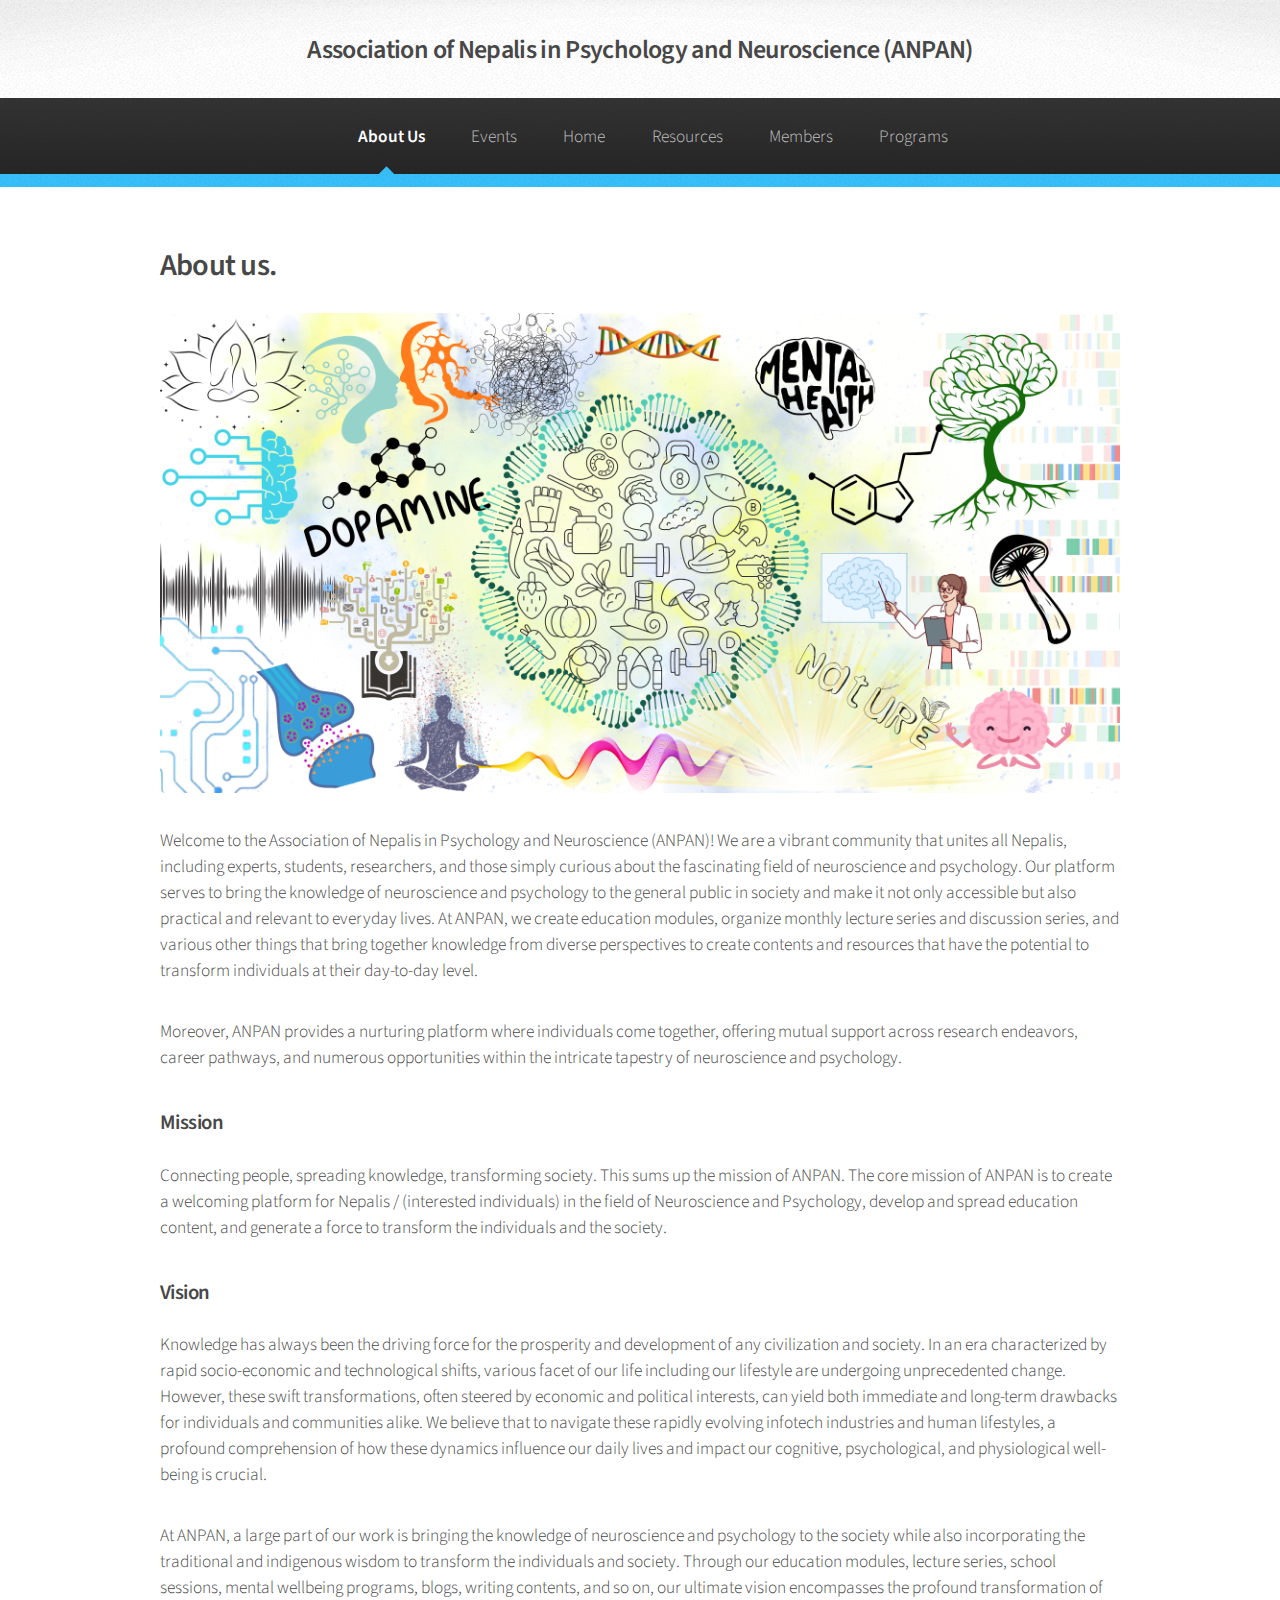
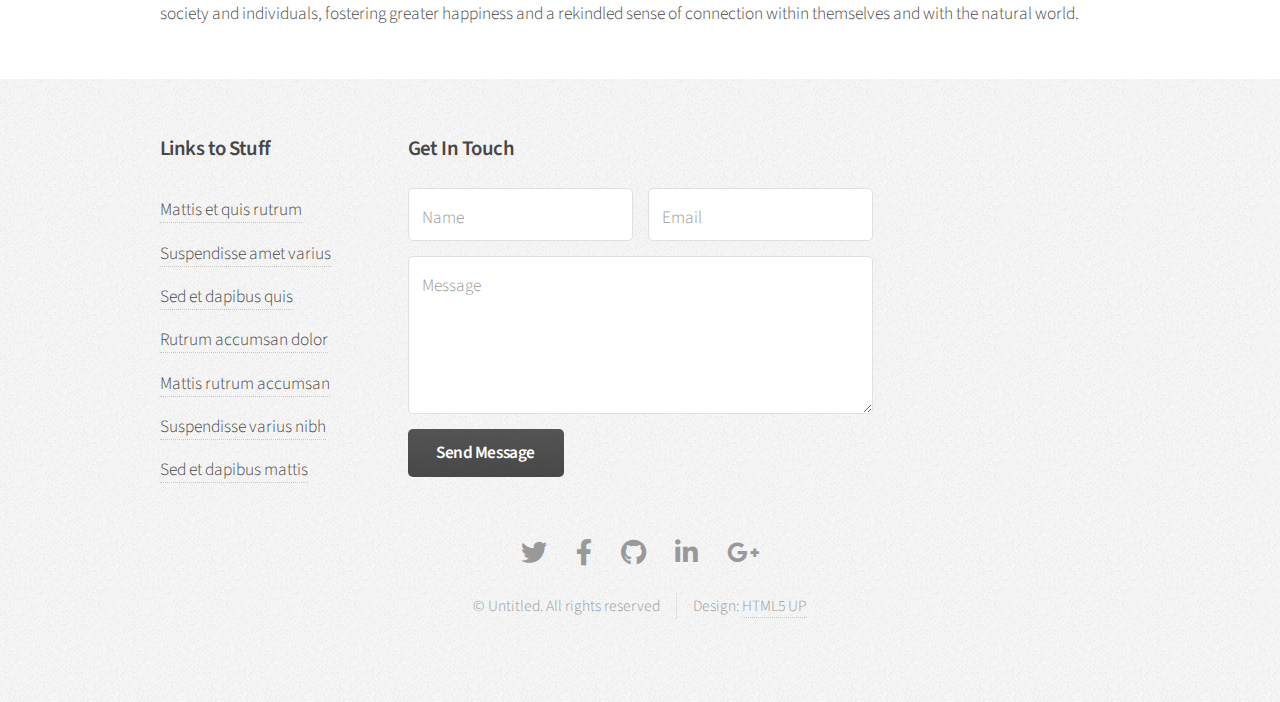
==== contacts.html @ dd518df5 "Update contacts.html" ====
<!DOCTYPE HTML>
<!--
	Arcana by HTML5 UP
	html5up.net | @ajlkn
	Free for personal and commercial use under the CCA 3.0 license (html5up.net/license)
-->
<html>
	<head>
		<title>About Us</title>
		<meta charset="utf-8" />
		<meta name="viewport" content="width=device-width, initial-scale=1, user-scalable=no" />
		<link rel="stylesheet" href="assets/css/main.css" />
	</head>
	<body class="is-preload">
		<div id="page-wrapper">

			<!-- Header -->
				<div id="header">

					<!-- Logo -->
						<h1><a href="index.html" id="logo">Association of Nepalis in Psychology and Neuroscience (ANPAN)</a></h1>

					<!-- Nav -->
						<nav id="nav">
							<ul>
								<li class="current"><a href="contacts.html">About Us</a></li>
								<li><a href="events.html">Events</a></li>
								<li><a href="index.html">Home</a></li>
								<li>
									<a href="#">Resources</a>
									<ul>
										<li><a href="#">Books</a></li>
										<li><a href="#">Relevant Podcasts</a></li>
										<li><a href="#">Research Articles</a></li>
									</ul>
								</li>
								<li><a href="members.html">Members</a></li>
								<li><a href="programs.html">Programs</a></li>
							</ul>
						</nav>

				</div>

			<!-- Main -->
				<section class="wrapper style1">
					<div class="container">
						<div id="content">

							<!-- Content -->

								<article>
									<header>
										<h2>About us.</h2>
										<p></p>
									</header>

									<span class="image featured"><img src="images/ANPAN_updated_pic.png" alt="" /></span>

									<p>Welcome to the Association of Nepalis in Psychology and Neuroscience (ANPAN)! 
										We are a vibrant community that unites all Nepalis, including experts, students, 
										researchers, and those simply curious about the fascinating field of neuroscience and psychology. 
										Our platform serves to bring the knowledge of neuroscience and psychology to the general public 
										in society and make it not only accessible but also practical and relevant to everyday lives. 
										At ANPAN, we create education modules, organize monthly lecture series 
										and discussion series, and various other things that bring together knowledge from diverse 
										perspectives to create contents and resources that have the potential to transform individuals 
										at their day-to-day level.</p>  

									<p>Moreover, ANPAN provides a nurturing platform where individuals come together, 
										offering mutual support across research endeavors, career pathways, and 
										numerous opportunities within the intricate tapestry of neuroscience and psychology.</p>

									<h3>Mission</h3>
									<p>Connecting people, spreading knowledge, transforming society. This sums up the mission of ANPAN. 
										The core mission of ANPAN is to create a welcoming platform for Nepalis / (interested individuals) in the field of Neuroscience 
										and Psychology, develop and spread education content, and generate a force to transform the individuals 
										and the society.</p>
									
									<h3>Vision</h3>		
									<p>Knowledge has always been the driving force for the prosperity and development of any civilization and society. 
										In an era characterized by rapid socio-economic and technological shifts, various facet of our life including our lifestyle
										 are undergoing unprecedented change. However, these swift transformations, often steered by economic and political interests, 
										 can yield both immediate and long-term drawbacks for individuals and communities alike. We believe that to navigate these 
										 rapidly evolving infotech industries and human lifestyles, a profound comprehension of how these dynamics influence our 
										 daily lives and impact our cognitive, psychological, and physiological well-being is crucial.</p>
									<p>At ANPAN, a large part of our work is bringing the knowledge of neuroscience and psychology to the society while also incorporating the traditional and 
										 indigenous wisdom to transform the individuals and society.  Through our education modules, lecture series, school sessions, 
										 mental wellbeing programs, blogs, writing contents, and so on, our ultimate vision encompasses the profound transformation of 
										 society and individuals, fostering greater happiness and a rekindled sense of connection within themselves and with the 
										 natural world.
									</p>
								</article>

						</div>
					</div>
				</section>

			<!-- Footer -->
				<div id="footer">
					<div class="container">
						<div class="row">
							<section class="col-3 col-6-narrower col-12-mobilep">
								<h3>Links to Stuff</h3>
								<ul class="links">
									<li><a href="#">Mattis et quis rutrum</a></li>
									<li><a href="#">Suspendisse amet varius</a></li>
									<li><a href="#">Sed et dapibus quis</a></li>
									<li><a href="#">Rutrum accumsan dolor</a></li>
									<li><a href="#">Mattis rutrum accumsan</a></li>
									<li><a href="#">Suspendisse varius nibh</a></li>
									<li><a href="#">Sed et dapibus mattis</a></li>
								</ul>
							</section>
							<section class="col-6 col-12-narrower">
								<h3>Get In Touch</h3>
								<form>
									<div class="row gtr-50">
										<div class="col-6 col-12-mobilep">
											<input type="text" name="name" id="name" placeholder="Name" />
										</div>
										<div class="col-6 col-12-mobilep">
											<input type="email" name="email" id="email" placeholder="Email" />
										</div>
										<div class="col-12">
											<textarea name="message" id="message" placeholder="Message" rows="5"></textarea>
										</div>
										<div class="col-12">
											<ul class="actions">
												<li><input type="submit" class="button alt" value="Send Message" /></li>
											</ul>
										</div>
									</div>
								</form>
							</section>
						</div>
					</div>

					<!-- Icons -->
						<ul class="icons">
							<li><a href="#" class="icon brands fa-twitter"><span class="label">Twitter</span></a></li>
							<li><a href="#" class="icon brands fa-facebook-f"><span class="label">Facebook</span></a></li>
							<li><a href="#" class="icon brands fa-github"><span class="label">GitHub</span></a></li>
							<li><a href="#" class="icon brands fa-linkedin-in"><span class="label">LinkedIn</span></a></li>
							<li><a href="#" class="icon brands fa-google-plus-g"><span class="label">Google+</span></a></li>
						</ul>

					<!-- Copyright -->
						<div class="copyright">
							<ul class="menu">
								<li>&copy; Untitled. All rights reserved</li><li>Design: <a href="http://html5up.net">HTML5 UP</a></li>
							</ul>
						</div>

				</div>

		</div>

		<!-- Scripts -->
			<script src="assets/js/jquery.min.js"></script>
			<script src="assets/js/jquery.dropotron.min.js"></script>
			<script src="assets/js/browser.min.js"></script>
			<script src="assets/js/breakpoints.min.js"></script>
			<script src="assets/js/util.js"></script>
			<script src="assets/js/main.js"></script>

	</body>
</html>
---- assets/css/main.css ----
@import url("fontawesome-all.min.css");
@import url("https://fonts.googleapis.com/css?family=Source+Sans+Pro:300,300italic,600,600italic");

/*
	Arcana by HTML5 UP
	html5up.net | @ajlkn
	Free for personal and commercial use under the CCA 3.0 license (html5up.net/license)
*/

html, body, div, span, applet, object,
iframe, h1, h2, h3, h4, h5, h6, p, blockquote,
pre, a, abbr, acronym, address, big, cite,
code, del, dfn, em, img, ins, kbd, q, s, samp,
small, strike, strong, sub, sup, tt, var, b,
u, i, center, dl, dt, dd, ol, ul, li, fieldset,
form, label, legend, table, caption, tbody,
tfoot, thead, tr, th, td, article, aside,
canvas, details, embed, figure, figcaption,
footer, header, hgroup, menu, nav, output, ruby,
section, summary, time, mark, audio, video {
	margin: 0;
	padding: 0;
	border: 0;
	font-size: 100%;
	font: inherit;
	vertical-align: baseline;}

article, aside, details, figcaption, figure,
footer, header, hgroup, menu, nav, section {
	display: block;}

body {
	line-height: 1;
}

ol, ul {
	list-style: none;
}

blockquote, q {
	quotes: none;
}

	blockquote:before, blockquote:after, q:before, q:after {
		content: '';
		content: none;
	}

table {
	border-collapse: collapse;
	border-spacing: 0;
}

body {
	-webkit-text-size-adjust: none;
}

mark {
	background-color: transparent;
	color: inherit;
}

input::-moz-focus-inner {
	border: 0;
	padding: 0;
}

input, select, textarea {
	-moz-appearance: none;
	-webkit-appearance: none;
	-ms-appearance: none;
	appearance: none;
}

/* Basic */

	html {
		box-sizing: border-box;
	}

	*, *:before, *:after {
		box-sizing: inherit;
	}

	body {
		background: #f7f7f7 url("images/bg01.png");
	}

		body.is-preload *, body.is-preload *:before, body.is-preload *:after {
			-moz-animation: none !important;
			-webkit-animation: none !important;
			-ms-animation: none !important;
			animation: none !important;
			-moz-transition: none !important;
			-webkit-transition: none !important;
			-ms-transition: none !important;
			transition: none !important;
		}

	body, input, select, textarea {
		color: #474747;
		font-family: 'Source Sans Pro', sans-serif;
		font-size: 16pt;
		font-weight: 300;
		line-height: 1.65em;
	}

	a {
		-moz-transition: color 0.2s ease-in-out, border-color 0.2s ease-in-out, opacity 0.2s ease-in-out;
		-webkit-transition: color 0.2s ease-in-out, border-color 0.2s ease-in-out, opacity 0.2s ease-in-out;
		-ms-transition: color 0.2s ease-in-out, border-color 0.2s ease-in-out, opacity 0.2s ease-in-out;
		transition: color 0.2s ease-in-out, border-color 0.2s ease-in-out, opacity 0.2s ease-in-out;
		color: #37c0fb;
		text-decoration: none;
		border-bottom: dotted 1px;
	}

		a:hover {
			color: #37c0fb;
			border-bottom-color: transparent;
		}

	strong, b {
		font-weight: 600;
	}

	em, i {
		font-style: italic;
	}

	p, ul, ol, dl, table, blockquote {
		margin: 0 0 2em 0;
	}

	h1, h2, h3, h4, h5, h6 {
		color: inherit;
		font-weight: 600;
		line-height: 1.75em;
		margin-bottom: 1em;
	}

		h1 a, h2 a, h3 a, h4 a, h5 a, h6 a {
			color: inherit;
			text-decoration: none;
		}

		h1 em, h2 em, h3 em, h4 em, h5 em, h6 em {
			font-style: normal;
			font-weight: 300;
		}

	h2 {
		font-size: 1.75em;
		letter-spacing: -0.025em;
	}

	h3 {
		font-size: 1.2em;
		letter-spacing: -0.025em;
	}

	sub {
		font-size: 0.8em;
		position: relative;
		top: 0.5em;
	}

	sup {
		font-size: 0.8em;
		position: relative;
		top: -0.5em;
	}

	hr {
		border-top: solid 1px #e0e0e0;
		border: 0;
		margin-bottom: 1.5em;
	}

	blockquote {
		border-left: solid 0.5em #e0e0e0;
		font-style: italic;
		padding: 1em 0 1em 2em;
	}

/* Container */

	.container {
		margin: 0 auto;
		max-width: 100%;
		width: 1400px;
	}

		@media screen and (max-width: 1680px) {

			.container {
				width: 1200px;
			}

		}

		@media screen and (max-width: 1280px) {

			.container {
				width: 960px;
			}

		}

		@media screen and (max-width: 980px) {

			.container {
				width: 95%;
			}

		}

		@media screen and (max-width: 840px) {

			.container {
				width: 95%;
			}

		}

		@media screen and (max-width: 736px) {

			.container {
				width: 90%;
			}

		}

		@media screen and (max-width: 480px) {

			.container {
				width: 100%;
			}

		}

/* Row */

	.row {
		display: flex;
		flex-wrap: wrap;
		box-sizing: border-box;
		align-items: stretch;
	}

		.row > * {
			box-sizing: border-box;
		}

		.row.gtr-uniform > * > :last-child {
			margin-bottom: 0;
		}

		.row.aln-left {
			justify-content: flex-start;
		}

		.row.aln-center {
			justify-content: center;
		}

		.row.aln-right {
			justify-content: flex-end;
		}

		.row.aln-top {
			align-items: flex-start;
		}

		.row.aln-middle {
			align-items: center;
		}

		.row.aln-bottom {
			align-items: flex-end;
		}

		.row > .imp {
			order: -1;
		}

		.row > .col-1 {
			width: 8.33333%;
		}

		.row > .off-1 {
			margin-left: 8.33333%;
		}

		.row > .col-2 {
			width: 16.66667%;
		}

		.row > .off-2 {
			margin-left: 16.66667%;
		}

		.row > .col-3 {
			width: 25%;
		}

		.row > .off-3 {
			margin-left: 25%;
		}

		.row > .col-4 {
			width: 33.33333%;
		}

		.row > .off-4 {
			margin-left: 33.33333%;
		}

		.row > .col-5 {
			width: 41.66667%;
		}

		.row > .off-5 {
			margin-left: 41.66667%;
		}

		.row > .col-6 {
			width: 50%;
		}

		.row > .off-6 {
			margin-left: 50%;
		}

		.row > .col-7 {
			width: 58.33333%;
		}

		.row > .off-7 {
			margin-left: 58.33333%;
		}

		.row > .col-8 {
			width: 66.66667%;
		}

		.row > .off-8 {
			margin-left: 66.66667%;
		}

		.row > .col-9 {
			width: 75%;
		}

		.row > .off-9 {
			margin-left: 75%;
		}

		.row > .col-10 {
			width: 83.33333%;
		}

		.row > .off-10 {
			margin-left: 83.33333%;
		}

		.row > .col-11 {
			width: 91.66667%;
		}

		.row > .off-11 {
			margin-left: 91.66667%;
		}

		.row > .col-12 {
			width: 100%;
		}

		.row > .off-12 {
			margin-left: 100%;
		}

		.row.gtr-0 {
			margin-top: 0px;
			margin-left: 0px;
		}

			.row.gtr-0 > * {
				padding: 0px 0 0 0px;
			}

			.row.gtr-0.gtr-uniform {
				margin-top: 0px;
			}

				.row.gtr-0.gtr-uniform > * {
					padding-top: 0px;
				}

		.row.gtr-25 {
			margin-top: -12.5px;
			margin-left: -12.5px;
		}

			.row.gtr-25 > * {
				padding: 12.5px 0 0 12.5px;
			}

			.row.gtr-25.gtr-uniform {
				margin-top: -12.5px;
			}

				.row.gtr-25.gtr-uniform > * {
					padding-top: 12.5px;
				}

		.row.gtr-50 {
			margin-top: -25px;
			margin-left: -25px;
		}

			.row.gtr-50 > * {
				padding: 25px 0 0 25px;
			}

			.row.gtr-50.gtr-uniform {
				margin-top: -25px;
			}

				.row.gtr-50.gtr-uniform > * {
					padding-top: 25px;
				}

		.row {
			margin-top: -50px;
			margin-left: -50px;
		}

			.row > * {
				padding: 50px 0 0 50px;
			}

			.row.gtr-uniform {
				margin-top: -50px;
			}

				.row.gtr-uniform > * {
					padding-top: 50px;
				}

		.row.gtr-150 {
			margin-top: -75px;
			margin-left: -75px;
		}

			.row.gtr-150 > * {
				padding: 75px 0 0 75px;
			}

			.row.gtr-150.gtr-uniform {
				margin-top: -75px;
			}

				.row.gtr-150.gtr-uniform > * {
					padding-top: 75px;
				}

		.row.gtr-200 {
			margin-top: -100px;
			margin-left: -100px;
		}

			.row.gtr-200 > * {
				padding: 100px 0 0 100px;
			}

			.row.gtr-200.gtr-uniform {
				margin-top: -100px;
			}

				.row.gtr-200.gtr-uniform > * {
					padding-top: 100px;
				}

		@media screen and (max-width: 1680px) {

			.row {
				display: flex;
				flex-wrap: wrap;
				box-sizing: border-box;
				align-items: stretch;
			}

				.row > * {
					box-sizing: border-box;
				}

				.row.gtr-uniform > * > :last-child {
					margin-bottom: 0;
				}

				.row.aln-left {
					justify-content: flex-start;
				}

				.row.aln-center {
					justify-content: center;
				}

				.row.aln-right {
					justify-content: flex-end;
				}

				.row.aln-top {
					align-items: flex-start;
				}

				.row.aln-middle {
					align-items: center;
				}

				.row.aln-bottom {
					align-items: flex-end;
				}

				.row > .imp-wide {
					order: -1;
				}

				.row > .col-1-wide {
					width: 8.33333%;
				}

				.row > .off-1-wide {
					margin-left: 8.33333%;
				}

				.row > .col-2-wide {
					width: 16.66667%;
				}

				.row > .off-2-wide {
					margin-left: 16.66667%;
				}

				.row > .col-3-wide {
					width: 25%;
				}

				.row > .off-3-wide {
					margin-left: 25%;
				}

				.row > .col-4-wide {
					width: 33.33333%;
				}

				.row > .off-4-wide {
					margin-left: 33.33333%;
				}

				.row > .col-5-wide {
					width: 41.66667%;
				}

				.row > .off-5-wide {
					margin-left: 41.66667%;
				}

				.row > .col-6-wide {
					width: 50%;
				}

				.row > .off-6-wide {
					margin-left: 50%;
				}

				.row > .col-7-wide {
					width: 58.33333%;
				}

				.row > .off-7-wide {
					margin-left: 58.33333%;
				}

				.row > .col-8-wide {
					width: 66.66667%;
				}

				.row > .off-8-wide {
					margin-left: 66.66667%;
				}

				.row > .col-9-wide {
					width: 75%;
				}

				.row > .off-9-wide {
					margin-left: 75%;
				}

				.row > .col-10-wide {
					width: 83.33333%;
				}

				.row > .off-10-wide {
					margin-left: 83.33333%;
				}

				.row > .col-11-wide {
					width: 91.66667%;
				}

				.row > .off-11-wide {
					margin-left: 91.66667%;
				}

				.row > .col-12-wide {
					width: 100%;
				}

				.row > .off-12-wide {
					margin-left: 100%;
				}

				.row.gtr-0 {
					margin-top: 0px;
					margin-left: 0px;
				}

					.row.gtr-0 > * {
						padding: 0px 0 0 0px;
					}

					.row.gtr-0.gtr-uniform {
						margin-top: 0px;
					}

						.row.gtr-0.gtr-uniform > * {
							padding-top: 0px;
						}

				.row.gtr-25 {
					margin-top: -10px;
					margin-left: -10px;
				}

					.row.gtr-25 > * {
						padding: 10px 0 0 10px;
					}

					.row.gtr-25.gtr-uniform {
						margin-top: -10px;
					}

						.row.gtr-25.gtr-uniform > * {
							padding-top: 10px;
						}

				.row.gtr-50 {
					margin-top: -20px;
					margin-left: -20px;
				}

					.row.gtr-50 > * {
						padding: 20px 0 0 20px;
					}

					.row.gtr-50.gtr-uniform {
						margin-top: -20px;
					}

						.row.gtr-50.gtr-uniform > * {
							padding-top: 20px;
						}

				.row {
					margin-top: -40px;
					margin-left: -40px;
				}

					.row > * {
						padding: 40px 0 0 40px;
					}

					.row.gtr-uniform {
						margin-top: -40px;
					}

						.row.gtr-uniform > * {
							padding-top: 40px;
						}

				.row.gtr-150 {
					margin-top: -60px;
					margin-left: -60px;
				}

					.row.gtr-150 > * {
						padding: 60px 0 0 60px;
					}

					.row.gtr-150.gtr-uniform {
						margin-top: -60px;
					}

						.row.gtr-150.gtr-uniform > * {
							padding-top: 60px;
						}

				.row.gtr-200 {
					margin-top: -80px;
					margin-left: -80px;
				}

					.row.gtr-200 > * {
						padding: 80px 0 0 80px;
					}

					.row.gtr-200.gtr-uniform {
						margin-top: -80px;
					}

						.row.gtr-200.gtr-uniform > * {
							padding-top: 80px;
						}

		}

		@media screen and (max-width: 1280px) {

			.row {
				display: flex;
				flex-wrap: wrap;
				box-sizing: border-box;
				align-items: stretch;
			}

				.row > * {
					box-sizing: border-box;
				}

				.row.gtr-uniform > * > :last-child {
					margin-bottom: 0;
				}

				.row.aln-left {
					justify-content: flex-start;
				}

				.row.aln-center {
					justify-content: center;
				}

				.row.aln-right {
					justify-content: flex-end;
				}

				.row.aln-top {
					align-items: flex-start;
				}

				.row.aln-middle {
					align-items: center;
				}

				.row.aln-bottom {
					align-items: flex-end;
				}

				.row > .imp-normal {
					order: -1;
				}

				.row > .col-1-normal {
					width: 8.33333%;
				}

				.row > .off-1-normal {
					margin-left: 8.33333%;
				}

				.row > .col-2-normal {
					width: 16.66667%;
				}

				.row > .off-2-normal {
					margin-left: 16.66667%;
				}

				.row > .col-3-normal {
					width: 25%;
				}

				.row > .off-3-normal {
					margin-left: 25%;
				}

				.row > .col-4-normal {
					width: 33.33333%;
				}

				.row > .off-4-normal {
					margin-left: 33.33333%;
				}

				.row > .col-5-normal {
					width: 41.66667%;
				}

				.row > .off-5-normal {
					margin-left: 41.66667%;
				}

				.row > .col-6-normal {
					width: 50%;
				}

				.row > .off-6-normal {
					margin-left: 50%;
				}

				.row > .col-7-normal {
					width: 58.33333%;
				}

				.row > .off-7-normal {
					margin-left: 58.33333%;
				}

				.row > .col-8-normal {
					width: 66.66667%;
				}

				.row > .off-8-normal {
					margin-left: 66.66667%;
				}

				.row > .col-9-normal {
					width: 75%;
				}

				.row > .off-9-normal {
					margin-left: 75%;
				}

				.row > .col-10-normal {
					width: 83.33333%;
				}

				.row > .off-10-normal {
					margin-left: 83.33333%;
				}

				.row > .col-11-normal {
					width: 91.66667%;
				}

				.row > .off-11-normal {
					margin-left: 91.66667%;
				}

				.row > .col-12-normal {
					width: 100%;
				}

				.row > .off-12-normal {
					margin-left: 100%;
				}

				.row.gtr-0 {
					margin-top: 0px;
					margin-left: 0px;
				}

					.row.gtr-0 > * {
						padding: 0px 0 0 0px;
					}

					.row.gtr-0.gtr-uniform {
						margin-top: 0px;
					}

						.row.gtr-0.gtr-uniform > * {
							padding-top: 0px;
						}

				.row.gtr-25 {
					margin-top: -7.5px;
					margin-left: -7.5px;
				}

					.row.gtr-25 > * {
						padding: 7.5px 0 0 7.5px;
					}

					.row.gtr-25.gtr-uniform {
						margin-top: -7.5px;
					}

						.row.gtr-25.gtr-uniform > * {
							padding-top: 7.5px;
						}

				.row.gtr-50 {
					margin-top: -15px;
					margin-left: -15px;
				}

					.row.gtr-50 > * {
						padding: 15px 0 0 15px;
					}

					.row.gtr-50.gtr-uniform {
						margin-top: -15px;
					}

						.row.gtr-50.gtr-uniform > * {
							padding-top: 15px;
						}

				.row {
					margin-top: -30px;
					margin-left: -30px;
				}

					.row > * {
						padding: 30px 0 0 30px;
					}

					.row.gtr-uniform {
						margin-top: -30px;
					}

						.row.gtr-uniform > * {
							padding-top: 30px;
						}

				.row.gtr-150 {
					margin-top: -45px;
					margin-left: -45px;
				}

					.row.gtr-150 > * {
						padding: 45px 0 0 45px;
					}

					.row.gtr-150.gtr-uniform {
						margin-top: -45px;
					}

						.row.gtr-150.gtr-uniform > * {
							padding-top: 45px;
						}

				.row.gtr-200 {
					margin-top: -60px;
					margin-left: -60px;
				}

					.row.gtr-200 > * {
						padding: 60px 0 0 60px;
					}

					.row.gtr-200.gtr-uniform {
						margin-top: -60px;
					}

						.row.gtr-200.gtr-uniform > * {
							padding-top: 60px;
						}

		}

		@media screen and (max-width: 980px) {

			.row {
				display: flex;
				flex-wrap: wrap;
				box-sizing: border-box;
				align-items: stretch;
			}

				.row > * {
					box-sizing: border-box;
				}

				.row.gtr-uniform > * > :last-child {
					margin-bottom: 0;
				}

				.row.aln-left {
					justify-content: flex-start;
				}

				.row.aln-center {
					justify-content: center;
				}

				.row.aln-right {
					justify-content: flex-end;
				}

				.row.aln-top {
					align-items: flex-start;
				}

				.row.aln-middle {
					align-items: center;
				}

				.row.aln-bottom {
					align-items: flex-end;
				}

				.row > .imp-narrow {
					order: -1;
				}

				.row > .col-1-narrow {
					width: 8.33333%;
				}

				.row > .off-1-narrow {
					margin-left: 8.33333%;
				}

				.row > .col-2-narrow {
					width: 16.66667%;
				}

				.row > .off-2-narrow {
					margin-left: 16.66667%;
				}

				.row > .col-3-narrow {
					width: 25%;
				}

				.row > .off-3-narrow {
					margin-left: 25%;
				}

				.row > .col-4-narrow {
					width: 33.33333%;
				}

				.row > .off-4-narrow {
					margin-left: 33.33333%;
				}

				.row > .col-5-narrow {
					width: 41.66667%;
				}

				.row > .off-5-narrow {
					margin-left: 41.66667%;
				}

				.row > .col-6-narrow {
					width: 50%;
				}

				.row > .off-6-narrow {
					margin-left: 50%;
				}

				.row > .col-7-narrow {
					width: 58.33333%;
				}

				.row > .off-7-narrow {
					margin-left: 58.33333%;
				}

				.row > .col-8-narrow {
					width: 66.66667%;
				}

				.row > .off-8-narrow {
					margin-left: 66.66667%;
				}

				.row > .col-9-narrow {
					width: 75%;
				}

				.row > .off-9-narrow {
					margin-left: 75%;
				}

				.row > .col-10-narrow {
					width: 83.33333%;
				}

				.row > .off-10-narrow {
					margin-left: 83.33333%;
				}

				.row > .col-11-narrow {
					width: 91.66667%;
				}

				.row > .off-11-narrow {
					margin-left: 91.66667%;
				}

				.row > .col-12-narrow {
					width: 100%;
				}

				.row > .off-12-narrow {
					margin-left: 100%;
				}

				.row.gtr-0 {
					margin-top: 0px;
					margin-left: 0px;
				}

					.row.gtr-0 > * {
						padding: 0px 0 0 0px;
					}

					.row.gtr-0.gtr-uniform {
						margin-top: 0px;
					}

						.row.gtr-0.gtr-uniform > * {
							padding-top: 0px;
						}

				.row.gtr-25 {
					margin-top: -7.5px;
					margin-left: -7.5px;
				}

					.row.gtr-25 > * {
						padding: 7.5px 0 0 7.5px;
					}

					.row.gtr-25.gtr-uniform {
						margin-top: -7.5px;
					}

						.row.gtr-25.gtr-uniform > * {
							padding-top: 7.5px;
						}

				.row.gtr-50 {
					margin-top: -15px;
					margin-left: -15px;
				}

					.row.gtr-50 > * {
						padding: 15px 0 0 15px;
					}

					.row.gtr-50.gtr-uniform {
						margin-top: -15px;
					}

						.row.gtr-50.gtr-uniform > * {
							padding-top: 15px;
						}

				.row {
					margin-top: -30px;
					margin-left: -30px;
				}

					.row > * {
						padding: 30px 0 0 30px;
					}

					.row.gtr-uniform {
						margin-top: -30px;
					}

						.row.gtr-uniform > * {
							padding-top: 30px;
						}

				.row.gtr-150 {
					margin-top: -45px;
					margin-left: -45px;
				}

					.row.gtr-150 > * {
						padding: 45px 0 0 45px;
					}

					.row.gtr-150.gtr-uniform {
						margin-top: -45px;
					}

						.row.gtr-150.gtr-uniform > * {
							padding-top: 45px;
						}

				.row.gtr-200 {
					margin-top: -60px;
					margin-left: -60px;
				}

					.row.gtr-200 > * {
						padding: 60px 0 0 60px;
					}

					.row.gtr-200.gtr-uniform {
						margin-top: -60px;
					}

						.row.gtr-200.gtr-uniform > * {
							padding-top: 60px;
						}

		}

		@media screen and (max-width: 840px) {

			.row {
				display: flex;
				flex-wrap: wrap;
				box-sizing: border-box;
				align-items: stretch;
			}

				.row > * {
					box-sizing: border-box;
				}

				.row.gtr-uniform > * > :last-child {
					margin-bottom: 0;
				}

				.row.aln-left {
					justify-content: flex-start;
				}

				.row.aln-center {
					justify-content: center;
				}

				.row.aln-right {
					justify-content: flex-end;
				}

				.row.aln-top {
					align-items: flex-start;
				}

				.row.aln-middle {
					align-items: center;
				}

				.row.aln-bottom {
					align-items: flex-end;
				}

				.row > .imp-narrower {
					order: -1;
				}

				.row > .col-1-narrower {
					width: 8.33333%;
				}

				.row > .off-1-narrower {
					margin-left: 8.33333%;
				}

				.row > .col-2-narrower {
					width: 16.66667%;
				}

				.row > .off-2-narrower {
					margin-left: 16.66667%;
				}

				.row > .col-3-narrower {
					width: 25%;
				}

				.row > .off-3-narrower {
					margin-left: 25%;
				}

				.row > .col-4-narrower {
					width: 33.33333%;
				}

				.row > .off-4-narrower {
					margin-left: 33.33333%;
				}

				.row > .col-5-narrower {
					width: 41.66667%;
				}

				.row > .off-5-narrower {
					margin-left: 41.66667%;
				}

				.row > .col-6-narrower {
					width: 50%;
				}

				.row > .off-6-narrower {
					margin-left: 50%;
				}

				.row > .col-7-narrower {
					width: 58.33333%;
				}

				.row > .off-7-narrower {
					margin-left: 58.33333%;
				}

				.row > .col-8-narrower {
					width: 66.66667%;
				}

				.row > .off-8-narrower {
					margin-left: 66.66667%;
				}

				.row > .col-9-narrower {
					width: 75%;
				}

				.row > .off-9-narrower {
					margin-left: 75%;
				}

				.row > .col-10-narrower {
					width: 83.33333%;
				}

				.row > .off-10-narrower {
					margin-left: 83.33333%;
				}

				.row > .col-11-narrower {
					width: 91.66667%;
				}

				.row > .off-11-narrower {
					margin-left: 91.66667%;
				}

				.row > .col-12-narrower {
					width: 100%;
				}

				.row > .off-12-narrower {
					margin-left: 100%;
				}

				.row.gtr-0 {
					margin-top: 0px;
					margin-left: 0px;
				}

					.row.gtr-0 > * {
						padding: 0px 0 0 0px;
					}

					.row.gtr-0.gtr-uniform {
						margin-top: 0px;
					}

						.row.gtr-0.gtr-uniform > * {
							padding-top: 0px;
						}

				.row.gtr-25 {
					margin-top: -7.5px;
					margin-left: -7.5px;
				}

					.row.gtr-25 > * {
						padding: 7.5px 0 0 7.5px;
					}

					.row.gtr-25.gtr-uniform {
						margin-top: -7.5px;
					}

						.row.gtr-25.gtr-uniform > * {
							padding-top: 7.5px;
						}

				.row.gtr-50 {
					margin-top: -15px;
					margin-left: -15px;
				}

					.row.gtr-50 > * {
						padding: 15px 0 0 15px;
					}

					.row.gtr-50.gtr-uniform {
						margin-top: -15px;
					}

						.row.gtr-50.gtr-uniform > * {
							padding-top: 15px;
						}

				.row {
					margin-top: -30px;
					margin-left: -30px;
				}

					.row > * {
						padding: 30px 0 0 30px;
					}

					.row.gtr-uniform {
						margin-top: -30px;
					}

						.row.gtr-uniform > * {
							padding-top: 30px;
						}

				.row.gtr-150 {
					margin-top: -45px;
					margin-left: -45px;
				}

					.row.gtr-150 > * {
						padding: 45px 0 0 45px;
					}

					.row.gtr-150.gtr-uniform {
						margin-top: -45px;
					}

						.row.gtr-150.gtr-uniform > * {
							padding-top: 45px;
						}

				.row.gtr-200 {
					margin-top: -60px;
					margin-left: -60px;
				}

					.row.gtr-200 > * {
						padding: 60px 0 0 60px;
					}

					.row.gtr-200.gtr-uniform {
						margin-top: -60px;
					}

						.row.gtr-200.gtr-uniform > * {
							padding-top: 60px;
						}

		}

		@media screen and (max-width: 736px) {

			.row {
				display: flex;
				flex-wrap: wrap;
				box-sizing: border-box;
				align-items: stretch;
			}

				.row > * {
					box-sizing: border-box;
				}

				.row.gtr-uniform > * > :last-child {
					margin-bottom: 0;
				}

				.row.aln-left {
					justify-content: flex-start;
				}

				.row.aln-center {
					justify-content: center;
				}

				.row.aln-right {
					justify-content: flex-end;
				}

				.row.aln-top {
					align-items: flex-start;
				}

				.row.aln-middle {
					align-items: center;
				}

				.row.aln-bottom {
					align-items: flex-end;
				}

				.row > .imp-mobile {
					order: -1;
				}

				.row > .col-1-mobile {
					width: 8.33333%;
				}

				.row > .off-1-mobile {
					margin-left: 8.33333%;
				}

				.row > .col-2-mobile {
					width: 16.66667%;
				}

				.row > .off-2-mobile {
					margin-left: 16.66667%;
				}

				.row > .col-3-mobile {
					width: 25%;
				}

				.row > .off-3-mobile {
					margin-left: 25%;
				}

				.row > .col-4-mobile {
					width: 33.33333%;
				}

				.row > .off-4-mobile {
					margin-left: 33.33333%;
				}

				.row > .col-5-mobile {
					width: 41.66667%;
				}

				.row > .off-5-mobile {
					margin-left: 41.66667%;
				}

				.row > .col-6-mobile {
					width: 50%;
				}

				.row > .off-6-mobile {
					margin-left: 50%;
				}

				.row > .col-7-mobile {
					width: 58.33333%;
				}

				.row > .off-7-mobile {
					margin-left: 58.33333%;
				}

				.row > .col-8-mobile {
					width: 66.66667%;
				}

				.row > .off-8-mobile {
					margin-left: 66.66667%;
				}

				.row > .col-9-mobile {
					width: 75%;
				}

				.row > .off-9-mobile {
					margin-left: 75%;
				}

				.row > .col-10-mobile {
					width: 83.33333%;
				}

				.row > .off-10-mobile {
					margin-left: 83.33333%;
				}

				.row > .col-11-mobile {
					width: 91.66667%;
				}

				.row > .off-11-mobile {
					margin-left: 91.66667%;
				}

				.row > .col-12-mobile {
					width: 100%;
				}

				.row > .off-12-mobile {
					margin-left: 100%;
				}

				.row.gtr-0 {
					margin-top: 0px;
					margin-left: 0px;
				}

					.row.gtr-0 > * {
						padding: 0px 0 0 0px;
					}

					.row.gtr-0.gtr-uniform {
						margin-top: 0px;
					}

						.row.gtr-0.gtr-uniform > * {
							padding-top: 0px;
						}

				.row.gtr-25 {
					margin-top: -5px;
					margin-left: -5px;
				}

					.row.gtr-25 > * {
						padding: 5px 0 0 5px;
					}

					.row.gtr-25.gtr-uniform {
						margin-top: -5px;
					}

						.row.gtr-25.gtr-uniform > * {
							padding-top: 5px;
						}

				.row.gtr-50 {
					margin-top: -10px;
					margin-left: -10px;
				}

					.row.gtr-50 > * {
						padding: 10px 0 0 10px;
					}

					.row.gtr-50.gtr-uniform {
						margin-top: -10px;
					}

						.row.gtr-50.gtr-uniform > * {
							padding-top: 10px;
						}

				.row {
					margin-top: -20px;
					margin-left: -20px;
				}

					.row > * {
						padding: 20px 0 0 20px;
					}

					.row.gtr-uniform {
						margin-top: -20px;
					}

						.row.gtr-uniform > * {
							padding-top: 20px;
						}

				.row.gtr-150 {
					margin-top: -30px;
					margin-left: -30px;
				}

					.row.gtr-150 > * {
						padding: 30px 0 0 30px;
					}

					.row.gtr-150.gtr-uniform {
						margin-top: -30px;
					}

						.row.gtr-150.gtr-uniform > * {
							padding-top: 30px;
						}

				.row.gtr-200 {
					margin-top: -40px;
					margin-left: -40px;
				}

					.row.gtr-200 > * {
						padding: 40px 0 0 40px;
					}

					.row.gtr-200.gtr-uniform {
						margin-top: -40px;
					}

						.row.gtr-200.gtr-uniform > * {
							padding-top: 40px;
						}

		}

		@media screen and (max-width: 480px) {

			.row {
				display: flex;
				flex-wrap: wrap;
				box-sizing: border-box;
				align-items: stretch;
			}

				.row > * {
					box-sizing: border-box;
				}

				.row.gtr-uniform > * > :last-child {
					margin-bottom: 0;
				}

				.row.aln-left {
					justify-content: flex-start;
				}

				.row.aln-center {
					justify-content: center;
				}

				.row.aln-right {
					justify-content: flex-end;
				}

				.row.aln-top {
					align-items: flex-start;
				}

				.row.aln-middle {
					align-items: center;
				}

				.row.aln-bottom {
					align-items: flex-end;
				}

				.row > .imp-mobilep {
					order: -1;
				}

				.row > .col-1-mobilep {
					width: 8.33333%;
				}

				.row > .off-1-mobilep {
					margin-left: 8.33333%;
				}

				.row > .col-2-mobilep {
					width: 16.66667%;
				}

				.row > .off-2-mobilep {
					margin-left: 16.66667%;
				}

				.row > .col-3-mobilep {
					width: 25%;
				}

				.row > .off-3-mobilep {
					margin-left: 25%;
				}

				.row > .col-4-mobilep {
					width: 33.33333%;
				}

				.row > .off-4-mobilep {
					margin-left: 33.33333%;
				}

				.row > .col-5-mobilep {
					width: 41.66667%;
				}

				.row > .off-5-mobilep {
					margin-left: 41.66667%;
				}

				.row > .col-6-mobilep {
					width: 50%;
				}

				.row > .off-6-mobilep {
					margin-left: 50%;
				}

				.row > .col-7-mobilep {
					width: 58.33333%;
				}

				.row > .off-7-mobilep {
					margin-left: 58.33333%;
				}

				.row > .col-8-mobilep {
					width: 66.66667%;
				}

				.row > .off-8-mobilep {
					margin-left: 66.66667%;
				}

				.row > .col-9-mobilep {
					width: 75%;
				}

				.row > .off-9-mobilep {
					margin-left: 75%;
				}

				.row > .col-10-mobilep {
					width: 83.33333%;
				}

				.row > .off-10-mobilep {
					margin-left: 83.33333%;
				}

				.row > .col-11-mobilep {
					width: 91.66667%;
				}

				.row > .off-11-mobilep {
					margin-left: 91.66667%;
				}

				.row > .col-12-mobilep {
					width: 100%;
				}

				.row > .off-12-mobilep {
					margin-left: 100%;
				}

				.row.gtr-0 {
					margin-top: 0px;
					margin-left: 0px;
				}

					.row.gtr-0 > * {
						padding: 0px 0 0 0px;
					}

					.row.gtr-0.gtr-uniform {
						margin-top: 0px;
					}

						.row.gtr-0.gtr-uniform > * {
							padding-top: 0px;
						}

				.row.gtr-25 {
					margin-top: -5px;
					margin-left: -5px;
				}

					.row.gtr-25 > * {
						padding: 5px 0 0 5px;
					}

					.row.gtr-25.gtr-uniform {
						margin-top: -5px;
					}

						.row.gtr-25.gtr-uniform > * {
							padding-top: 5px;
						}

				.row.gtr-50 {
					margin-top: -10px;
					margin-left: -10px;
				}

					.row.gtr-50 > * {
						padding: 10px 0 0 10px;
					}

					.row.gtr-50.gtr-uniform {
						margin-top: -10px;
					}

						.row.gtr-50.gtr-uniform > * {
							padding-top: 10px;
						}

				.row {
					margin-top: -20px;
					margin-left: -20px;
				}

					.row > * {
						padding: 20px 0 0 20px;
					}

					.row.gtr-uniform {
						margin-top: -20px;
					}

						.row.gtr-uniform > * {
							padding-top: 20px;
						}

				.row.gtr-150 {
					margin-top: -30px;
					margin-left: -30px;
				}

					.row.gtr-150 > * {
						padding: 30px 0 0 30px;
					}

					.row.gtr-150.gtr-uniform {
						margin-top: -30px;
					}

						.row.gtr-150.gtr-uniform > * {
							padding-top: 30px;
						}

				.row.gtr-200 {
					margin-top: -40px;
					margin-left: -40px;
				}

					.row.gtr-200 > * {
						padding: 40px 0 0 40px;
					}

					.row.gtr-200.gtr-uniform {
						margin-top: -40px;
					}

						.row.gtr-200.gtr-uniform > * {
							padding-top: 40px;
						}

		}

/* Section/Article */

	section.special, article.special {
		text-align: center;
	}

	header p {
		color: #999;
		font-size: 1.25em;
		position: relative;
		margin-top: -1.25em;
		margin-bottom: 2.25em;
	}

	header.major {
		text-align: center;
		margin: 0 0 2em 0;
	}

		header.major h2 {
			font-size: 2.25em;
		}

		header.major p {
			position: relative;
			border-top: solid 1px #e0e0e0;
			padding: 1em 0 0 0;
			margin: 0;
			top: -1em;
			font-size: 1.5em;
			letter-spacing: -0.025em;
		}

	footer {
		margin: 0 0 3em 0;
	}

		footer > :last-child {
			margin-bottom: 0;
		}

		footer.major {
			padding-top: 3em;
		}

/* Form */

	input[type="text"],
	input[type="password"],
	input[type="email"],
	textarea {
		-moz-appearance: none;
		-webkit-appearance: none;
		-ms-appearance: none;
		appearance: none;
		-moz-transition: border-color 0.2s ease-in-out;
		-webkit-transition: border-color 0.2s ease-in-out;
		-ms-transition: border-color 0.2s ease-in-out;
		transition: border-color 0.2s ease-in-out;
		background: #fff;
		border: solid 1px #e0e0e0;
		border-radius: 5px;
		color: inherit;
		display: block;
		outline: 0;
		padding: 0.75em;
		text-decoration: none;
		width: 100%;
	}

		input[type="text"]:focus,
		input[type="password"]:focus,
		input[type="email"]:focus,
		textarea:focus {
			border-color: #37c0fb;
		}

	input[type="text"],
	input[type="password"],
	input[type="email"] {
		line-height: 1em;
	}

	label {
		display: block;
		color: inherit;
		font-weight: 600;
		line-height: 1.75em;
		margin-bottom: 0.5em;
	}

	::-webkit-input-placeholder {
		color: #999;
		position: relative;
		top: 3px;
	}

	:-moz-placeholder {
		color: #999;
	}

	::-moz-placeholder {
		color: #999;
	}

	:-ms-input-placeholder {
		color: #999;
	}

/* Image */

	.image {
		border: 0;
		display: inline-block;
		position: relative;
		border-radius: 5px;
	}

		.image img {
			display: block;
			border-radius: 5px;
		}

		.image.left {
			display: block;
			float: left;
			margin: 0 2em 2em 0;
			position: relative;
			top: 0.25em;
		}

			.image.left img {
				display: block;
				width: 100%;
			}

		.image.fit {
			display: block;
		}

			.image.fit img {
				display: block;
				width: 100%;
			}

		.image.featured {
			display: block;
			margin: 0 0 2em 0;
		}

			.image.featured img {
				display: block;
				width: 100%;
			}

/* Icon */

	.icon {
		text-decoration: none;
		position: relative;
		text-decoration: none;
	}

		.icon:before {
			-moz-osx-font-smoothing: grayscale;
			-webkit-font-smoothing: antialiased;
			display: inline-block;
			font-style: normal;
			font-variant: normal;
			text-rendering: auto;
			line-height: 1;
			text-transform: none !important;
			font-family: 'Font Awesome 5 Free';
			font-weight: 400;
		}

		.icon > .label {
			display: none;
		}

		.icon:before {
			line-height: inherit;
		}

		.icon.solid:before {
			font-weight: 900;
		}

		.icon.brands:before {
			font-family: 'Font Awesome 5 Brands';
		}

		.icon.major {
			text-align: center;
			cursor: default;
			background-color: #37c0fb;
			background-image: -moz-linear-gradient(top, rgba(0,0,0,0), rgba(0,0,0,0.15)), url("images/bg01.png");
			background-image: -webkit-linear-gradient(top, rgba(0,0,0,0), rgba(0,0,0,0.15)), url("images/bg01.png");
			background-image: -ms-linear-gradient(top, rgba(0,0,0,0), rgba(0,0,0,0.15)), url("images/bg01.png");
			background-image: linear-gradient(top, rgba(0,0,0,0), rgba(0,0,0,0.15)), url("images/bg01.png");
			color: #fff;
			border-radius: 100%;
			display: inline-block;
			width: 5em;
			height: 5em;
			line-height: 5em;
			box-shadow: 0 0 0 7px white, 0 0 0 8px #e0e0e0;
			margin: 0 0 2em 0;
		}

			.icon.major:before {
				font-size: 36px;
			}

/* Lists */

	ol {
		list-style: decimal;
		padding-left: 1.25em;
	}

		ol li {
			padding-left: 0.25em;
		}

	ul {
		list-style: disc;
		padding-left: 1em;
	}

		ul li {
			padding-left: 0.5em;
		}

/* Links */

	ul.links {
		list-style: none;
		padding-left: 0;
	}

		ul.links li {
			line-height: 2.5em;
			padding-left: 0;
		}

/* Icons */

	ul.icons {
		cursor: default;
		list-style: none;
		padding-left: 0;
	}

		ul.icons li {
			display: inline-block;
			line-height: 1em;
			padding-left: 1.5em;
		}

			ul.icons li:first-child {
				padding-left: 0;
			}

			ul.icons li a, ul.icons li span {
				font-size: 2em;
				border: 0;
			}

/* Menu */

	ul.menu {
		list-style: none;
		padding-left: 0;
	}

		ul.menu li {
			border-left: solid 1px #e0e0e0;
			display: inline-block;
			padding: 0 0 0 1em;
			margin: 0 0 0 1em;
		}

			ul.menu li:first-child {
				border-left: 0;
				margin-left: 0;
				padding-left: 0;
			}

/* Actions */

	ul.actions {
		display: -moz-flex;
		display: -webkit-flex;
		display: -ms-flex;
		display: flex;
		cursor: default;
		list-style: none;
		margin-left: -1em;
		padding-left: 0;
	}

		ul.actions li {
			padding: 0 0 0 1em;
			vertical-align: middle;
		}

		ul.actions.special {
			-moz-justify-content: center;
			-webkit-justify-content: center;
			-ms-justify-content: center;
			justify-content: center;
			width: 100%;
			margin-left: 0;
		}

			ul.actions.special li:first-child {
				padding-left: 0;
			}

		ul.actions.stacked {
			-moz-flex-direction: column;
			-webkit-flex-direction: column;
			-ms-flex-direction: column;
			flex-direction: column;
			margin-left: 0;
		}

			ul.actions.stacked li {
				padding: 1.25em 0 0 0;
			}

				ul.actions.stacked li:first-child {
					padding-top: 0;
				}

		ul.actions.fit {
			width: calc(100% + 1em);
		}

			ul.actions.fit li {
				-moz-flex-grow: 1;
				-webkit-flex-grow: 1;
				-ms-flex-grow: 1;
				flex-grow: 1;
				-moz-flex-shrink: 1;
				-webkit-flex-shrink: 1;
				-ms-flex-shrink: 1;
				flex-shrink: 1;
				width: 100%;
			}

				ul.actions.fit li > * {
					width: 100%;
				}

			ul.actions.fit.stacked {
				width: 100%;
			}

		@media screen and (max-width: 736px) {

			ul.actions:not(.fixed) {
				-moz-flex-direction: column;
				-webkit-flex-direction: column;
				-ms-flex-direction: column;
				flex-direction: column;
				margin-left: 0;
				width: 100% !important;
			}

				ul.actions:not(.fixed) li {
					-moz-flex-grow: 1;
					-webkit-flex-grow: 1;
					-ms-flex-grow: 1;
					flex-grow: 1;
					-moz-flex-shrink: 1;
					-webkit-flex-shrink: 1;
					-ms-flex-shrink: 1;
					flex-shrink: 1;
					padding: 1em 0 0 0;
					text-align: center;
					width: 100%;
				}

					ul.actions:not(.fixed) li > * {
						width: 100%;
					}

					ul.actions:not(.fixed) li:first-child {
						padding-top: 0;
					}

					ul.actions:not(.fixed) li input[type="submit"],
					ul.actions:not(.fixed) li input[type="reset"],
					ul.actions:not(.fixed) li input[type="button"],
					ul.actions:not(.fixed) li button,
					ul.actions:not(.fixed) li .button {
						width: 100%;
					}

						ul.actions:not(.fixed) li input[type="submit"].icon:before,
						ul.actions:not(.fixed) li input[type="reset"].icon:before,
						ul.actions:not(.fixed) li input[type="button"].icon:before,
						ul.actions:not(.fixed) li button.icon:before,
						ul.actions:not(.fixed) li .button.icon:before {
							margin-left: -0.5em;
						}

		}

/* Tables */

	table {
		width: 100%;
	}

		table.default {
			width: 100%;
		}

			table.default tbody tr {
				border-bottom: solid 1px #e0e0e0;
			}

			table.default td {
				padding: 0.5em 1em 0.5em 1em;
			}

			table.default th {
				font-weight: 600;
				padding: 0.5em 1em 0.5em 1em;
				text-align: left;
			}

			table.default thead {
				background-color: #555555;
				background-image: -moz-linear-gradient(top, rgba(0,0,0,0), rgba(0,0,0,0.15)), url("images/bg01.png");
				background-image: -webkit-linear-gradient(top, rgba(0,0,0,0), rgba(0,0,0,0.15)), url("images/bg01.png");
				background-image: -ms-linear-gradient(top, rgba(0,0,0,0), rgba(0,0,0,0.15)), url("images/bg01.png");
				background-image: linear-gradient(top, rgba(0,0,0,0), rgba(0,0,0,0.15)), url("images/bg01.png");
				color: #fff;
			}

/* Button */

	input[type="submit"],
	input[type="reset"],
	input[type="button"],
	button,
	.button {
		-moz-appearance: none;
		-webkit-appearance: none;
		-ms-appearance: none;
		appearance: none;
		-moz-transition: background-color 0.2s ease-in-out, color 0.2s ease-in-out, box-shadow 0.2s ease-in-out;
		-webkit-transition: background-color 0.2s ease-in-out, color 0.2s ease-in-out, box-shadow 0.2s ease-in-out;
		-ms-transition: background-color 0.2s ease-in-out, color 0.2s ease-in-out, box-shadow 0.2s ease-in-out;
		transition: background-color 0.2s ease-in-out, color 0.2s ease-in-out, box-shadow 0.2s ease-in-out;
		background-image: -moz-linear-gradient(top, rgba(0,0,0,0), rgba(0,0,0,0.15)), url("images/bg01.png");
		background-image: -webkit-linear-gradient(top, rgba(0,0,0,0), rgba(0,0,0,0.15)), url("images/bg01.png");
		background-image: -ms-linear-gradient(top, rgba(0,0,0,0), rgba(0,0,0,0.15)), url("images/bg01.png");
		background-image: linear-gradient(top, rgba(0,0,0,0), rgba(0,0,0,0.15)), url("images/bg01.png");
		background-color: #37c0fb;
		border-radius: 5px;
		border: 0;
		color: #fff;
		cursor: pointer;
		display: inline-block;
		padding: 0 1.5em;
		line-height: 2.75em;
		min-width: 9em;
		text-align: center;
		text-decoration: none;
		font-weight: 600;
		letter-spacing: -0.025em;
	}

		input[type="submit"]:hover,
		input[type="reset"]:hover,
		input[type="button"]:hover,
		button:hover,
		.button:hover {
			background-color: #50c8fc;
			color: #fff !important;
		}

		input[type="submit"]:active,
		input[type="reset"]:active,
		input[type="button"]:active,
		button:active,
		.button:active {
			background-color: #1eb8fb;
			color: #fff;
		}

		input[type="submit"].alt,
		input[type="reset"].alt,
		input[type="button"].alt,
		button.alt,
		.button.alt {
			background-color: #555555;
			color: #fff;
		}

			input[type="submit"].alt:hover,
			input[type="reset"].alt:hover,
			input[type="button"].alt:hover,
			button.alt:hover,
			.button.alt:hover {
				background-color: #626262;
			}

			input[type="submit"].alt:active,
			input[type="reset"].alt:active,
			input[type="button"].alt:active,
			button.alt:active,
			.button.alt:active {
				background-color: #484848;
			}

		input[type="submit"].icon:before,
		input[type="reset"].icon:before,
		input[type="button"].icon:before,
		button.icon:before,
		.button.icon:before {
			margin-right: 0.5em;
		}

		input[type="submit"].fit,
		input[type="reset"].fit,
		input[type="button"].fit,
		button.fit,
		.button.fit {
			width: 100%;
		}

		input[type="submit"].small,
		input[type="reset"].small,
		input[type="button"].small,
		button.small,
		.button.small {
			font-size: 0.8em;
		}

/* Box */

	.box.highlight {
		text-align: center;
	}

	.box.post {
		position: relative;
		margin: 0 0 2em 0;
	}

		.box.post:after {
			content: '';
			display: block;
			clear: both;
		}

		.box.post .inner {
			margin-left: calc(30% + 2em);
		}

			.box.post .inner > :last-child {
				margin-bottom: 0;
			}

		.box.post .image {
			width: 30%;
			margin: 0;
		}

/* Header */

	#header {
		text-align: center;
		padding: 3em 0 0 0;
		background-color: #fff;
		background-image: url("images/bg02.png"), url("images/bg02.png"), url("images/bg01.png");
		background-position: top left,					top left,					top left;
		background-size: 100% 6em,					100% 6em,					auto;
		background-repeat: no-repeat,					no-repeat,					repeat;
	}

		#header h1 {
			padding: 0 0 2.75em 0;
			margin: 0;
		}

			#header h1 a {
				font-size: 1.5em;
				letter-spacing: -0.025em;
				border: 0;
			}

	#nav {
		cursor: default;
		background-color: #333;
		background-image: -moz-linear-gradient(top, rgba(0,0,0,0), rgba(0,0,0,0.3)), url("images/bg01.png");
		background-image: -webkit-linear-gradient(top, rgba(0,0,0,0), rgba(0,0,0,0.3)), url("images/bg01.png");
		background-image: -ms-linear-gradient(top, rgba(0,0,0,0), rgba(0,0,0,0.3)), url("images/bg01.png");
		background-image: linear-gradient(top, rgba(0,0,0,0), rgba(0,0,0,0.3)), url("images/bg01.png");
		padding: 0;
	}

		#nav:after {
			content: '';
			display: block;
			width: 100%;
			height: 0.75em;
			background-color: #37c0fb;
			background-image: url("images/bg01.png");
		}

		#nav > ul {
			margin: 0;
		}

			#nav > ul > li {
				position: relative;
				display: inline-block;
				margin-left: 1em;
			}

				#nav > ul > li a {
					color: #c0c0c0;
					text-decoration: none;
					border: 0;
					display: block;
					padding: 1.5em 0.5em 1.35em 0.5em;
				}

				#nav > ul > li:first-child {
					margin-left: 0;
				}

				#nav > ul > li:hover a {
					color: #fff;
				}

				#nav > ul > li.current {
					font-weight: 600;
				}

					#nav > ul > li.current:before {
						-moz-transform: rotateZ(45deg);
						-webkit-transform: rotateZ(45deg);
						-ms-transform: rotateZ(45deg);
						transform: rotateZ(45deg);
						width: 0.75em;
						height: 0.75em;
						content: '';
						display: block;
						position: absolute;
						bottom: -0.5em;
						left: 50%;
						margin-left: -0.375em;
						background-color: #37c0fb;
						background-image: url("images/bg01.png");
					}

					#nav > ul > li.current a {
						color: #fff;
					}

				#nav > ul > li.active a {
					color: #fff;
				}

				#nav > ul > li.active.current:before {
					opacity: 0;
				}

				#nav > ul > li > ul {
					display: none;
				}

/* Dropotron */

	.dropotron {
		background-image: -moz-linear-gradient(top, rgba(0,0,0,0.3), rgba(0,0,0,0)), url("images/bg01.png");
		background-image: -webkit-linear-gradient(top, rgba(0,0,0,0.3), rgba(0,0,0,0)), url("images/bg01.png");
		background-image: -ms-linear-gradient(top, rgba(0,0,0,0.3), rgba(0,0,0,0)), url("images/bg01.png");
		background-image: linear-gradient(top, rgba(0,0,0,0.3), rgba(0,0,0,0)), url("images/bg01.png");
		background-color: #333;
		border-radius: 5px;
		color: #fff;
		min-width: 10em;
		padding: 1em 0;
		text-align: center;
		box-shadow: 0 1em 1em 0 rgba(0, 0, 0, 0.5);
		list-style: none;
	}

		.dropotron > li {
			line-height: 2em;
			padding: 0 1.1em 0 1em;
		}

			.dropotron > li > a {
				color: #c0c0c0;
				text-decoration: none;
				border: 0;
			}

			.dropotron > li.active > a, .dropotron > li:hover > a {
				color: #fff;
			}

		.dropotron.level-0 {
			border-radius: 0 0 5px 5px;
			font-size: 0.9em;
			padding-top: 0;
			margin-top: -1px;
		}

/* Banner */

	#banner {
		background-image: url("../../images/banner.jpg");
		background-position: center center;
		background-size: cover;
		height: 28em;
		text-align: center;
		position: relative;
	}

		#banner header {
			position: absolute;
			bottom: 0;
			left: 0;
			width: 100%;
			background: #212121;
			background: rgba(27, 27, 27, 0.75);
			color: #fff;
			padding: 1.5em 0;
		}

			#banner header h2 {
				display: inline-block;
				margin: 0;
				font-size: 1.25em;
				vertical-align: middle;
			}

				#banner header h2 em {
					opacity: 0.75;
				}

				#banner header h2 a {
					border-bottom-color: rgba(255, 255, 255, 0.5);
				}

					#banner header h2 a:hover {
						border-bottom-color: transparent;
					}

			#banner header .button {
				vertical-align: middle;
				margin-left: 1em;
			}

/* Wrapper */

	.wrapper {
		padding: 5em 0 3em 0;
	}

		.wrapper.style1 {
			background: #fff;
		}

		.wrapper.style2 {
			background-color: #fff;
			background-image: url("images/bg02.png"), url("images/bg03.png"), url("images/bg01.png");
			background-position: top left,						bottom left,					top left;
			background-size: 100% 6em,						100% 6em,						auto;
			background-repeat: no-repeat,						no-repeat,						repeat;
		}

		.wrapper.style3 {
			background-color: #37c0fb;
			background-image: -moz-linear-gradient(top, rgba(0,0,0,0), rgba(0,0,0,0.15)), url("images/bg01.png");
			background-image: -webkit-linear-gradient(top, rgba(0,0,0,0), rgba(0,0,0,0.15)), url("images/bg01.png");
			background-image: -ms-linear-gradient(top, rgba(0,0,0,0), rgba(0,0,0,0.15)), url("images/bg01.png");
			background-image: linear-gradient(top, rgba(0,0,0,0), rgba(0,0,0,0.15)), url("images/bg01.png");
			color: #fff;
		}

			.wrapper.style3 .button {
				background: #fff;
				color: #474747;
			}

				.wrapper.style3 .button:hover {
					color: #37c0fb !important;
				}

/* CTA */

	#cta {
		text-align: center;
		padding: 3.5em 0;
	}

		#cta header h2 {
			display: inline-block;
			vertical-align: middle;
			margin: 0;
		}

		#cta header .button {
			vertical-align: middle;
			margin-left: 1em;
		}

/* Footer */

	#footer {
		padding: 4em 0 8em 0;
	}

		#footer a {
			color: inherit;
			border-bottom-color: rgba(71, 71, 71, 0.25);
		}

			#footer a:hover {
				color: #37c0fb;
				border-bottom-color: transparent;
			}

		#footer .container {
			margin-bottom: 4em;
		}

		#footer .icons {
			text-align: center;
			margin: 0;
		}

			#footer .icons a {
				color: #999;
			}

				#footer .icons a:hover {
					color: #474747;
				}

		#footer .copyright {
			color: #999;
			margin-top: 1.5em;
			text-align: center;
			font-size: 0.9em;
		}

/* Wide */

	@media screen and (max-width: 1680px) {

		/* Basic */

			body, input, select, textarea {
				font-size: 14pt;
				line-height: 1.5em;
			}

		/* Banner */

			#banner {
				height: 24em;
			}

	}

/* Normal */

	@media screen and (max-width: 1280px) {

		/* Basic */

			body, input, select, textarea {
				font-size: 13pt;
				line-height: 1.5em;
			}

		/* Lists */

			ol {
				padding-left: 1.25em;
			}

				ol li {
					padding-left: 0.25em;
				}

		/* Icons */

			ul.icons li a, ul.icons li span {
				font-size: 1.5em;
			}

		/* Header */

			#header {
				padding: 2em 0 0 0;
			}

				#header h1 {
					padding: 0 0 1.75em 0;
				}

		/* Banner */

			#banner {
				height: 20em;
			}

		/* Wrapper */

			.wrapper {
				padding: 3em 0 1em 0;
			}

		/* CTA */

			#cta {
				padding: 2em 0;
			}

		/* Footer */

			#footer {
				padding: 3em 0 3em 0;
			}

				#footer .container {
					margin-bottom: 1em;
				}

	}

/* Narrow */

	@media screen and (max-width: 980px) {

		/* Basic */

			body, input, select, textarea {
				font-size: 12pt;
				line-height: 1.5em;
			}

	}

/* Narrower */

	#navPanel, #titleBar {
		display: none;
	}

	@media screen and (max-width: 840px) {

		/* Basic */

			html, body {
				overflow-x: hidden;
			}

			body, input, select, textarea {
				font-size: 13pt;
			}

			h1, h2, h3, h4, h5, h6 {
				margin-bottom: 0.5em;
			}

			header p {
				margin-top: -0.75em;
			}

			header.major {
				text-align: center;
				margin: 0 0 2em 0;
			}

				header.major h2 {
					font-size: 1.75em;
				}

				header.major p {
					top: -0.25em;
					font-size: 1.25em;
				}

		/* Box */

			.box.highlight {
				text-align: left;
				position: relative;
				padding-left: 7em;
			}

				.box.highlight i {
					position: absolute;
					margin: 0;
					left: 0;
					top: 0.25em;
				}

			.box.post .inner {
				margin-left: calc(20% + 2em);
			}

			.box.post .image {
				width: 20%;
			}

		/* Header */

			#header {
				display: none;
			}

		/* Banner */

			#banner {
				height: 20em;
			}

				#banner header h2 {
					display: block;
				}

				#banner header .button {
					margin: 1em 0 0 0;
				}

		/* CTA */

			#cta {
				padding: 1.5em 0;
			}

				#cta header h2 {
					display: block;
				}

				#cta header .button {
					margin: 1em 0 0 0;
				}

		/* Footer */

			#footer {
				text-align: center;
			}

				#footer .container {
					margin-bottom: 4em;
				}

				#footer form .actions {
					-moz-justify-content: center;
					-webkit-justify-content: center;
					-ms-justify-content: center;
					justify-content: center;
					width: 100%;
					margin-left: 0;
				}

					#footer form .actions li:first-child {
						padding-left: 0;
					}

		/* Nav */

			#page-wrapper {
				-moz-backface-visibility: hidden;
				-webkit-backface-visibility: hidden;
				-ms-backface-visibility: hidden;
				backface-visibility: hidden;
				-moz-transition: -moz-transform 0.5s ease;
				-webkit-transition: -webkit-transform 0.5s ease;
				-ms-transition: -ms-transform 0.5s ease;
				transition: transform 0.5s ease;
				padding-bottom: 1px;
				padding-top: 44px;
			}

			#titleBar {
				-moz-backface-visibility: hidden;
				-webkit-backface-visibility: hidden;
				-ms-backface-visibility: hidden;
				backface-visibility: hidden;
				-moz-transition: -moz-transform 0.5s ease;
				-webkit-transition: -webkit-transform 0.5s ease;
				-ms-transition: -ms-transform 0.5s ease;
				transition: transform 0.5s ease;
				display: block;
				height: 44px;
				left: 0;
				position: fixed;
				top: 0;
				width: 100%;
				z-index: 10001;
				background-color: #333;
				background-image: -moz-linear-gradient(top, rgba(0,0,0,0), rgba(0,0,0,0.3)), url("images/bg01.png");
				background-image: -webkit-linear-gradient(top, rgba(0,0,0,0), rgba(0,0,0,0.3)), url("images/bg01.png");
				background-image: -ms-linear-gradient(top, rgba(0,0,0,0), rgba(0,0,0,0.3)), url("images/bg01.png");
				background-image: linear-gradient(top, rgba(0,0,0,0), rgba(0,0,0,0.3)), url("images/bg01.png");
				height: 44px;
				line-height: 44px;
				box-shadow: 0 4px 0 0 #37c0fb;
			}

				#titleBar .title {
					display: block;
					position: relative;
					font-weight: 600;
					text-align: center;
					color: #fff;
					z-index: 1;
				}

					#titleBar .title em {
						font-style: normal;
						font-weight: 300;
					}

				#titleBar .toggle {
					text-decoration: none;
					border: 0;
					height: 60px;
					left: 0;
					position: absolute;
					top: 0;
					width: 80px;
					z-index: 2;
				}

					#titleBar .toggle:before {
						-moz-osx-font-smoothing: grayscale;
						-webkit-font-smoothing: antialiased;
						display: inline-block;
						font-style: normal;
						font-variant: normal;
						text-rendering: auto;
						line-height: 1;
						text-transform: none !important;
						font-family: 'Font Awesome 5 Free';
						font-weight: 900;
					}

					#titleBar .toggle:before {
						content: '\f0c9';
						display: block;
						height: 44px;
						line-height: inherit;
						text-align: center;
						width: 44px;
						color: #fff;
						opacity: 0.5;
					}

					#titleBar .toggle:active:before {
						opacity: 0.75;
					}

			#navPanel {
				background-color: #1f1f1f;
				box-shadow: inset -1px 0 3px 0 rgba(0, 0, 0, 0.5);
				background-image: -moz-linear-gradient(left, rgba(0,0,0,0) 75%, rgba(0,0,0,0.15)), url("images/bg01.png");
				background-image: -webkit-linear-gradient(left, rgba(0,0,0,0) 75%, rgba(0,0,0,0.15)), url("images/bg01.png");
				background-image: -ms-linear-gradient(left, rgba(0,0,0,0) 75%, rgba(0,0,0,0.15)), url("images/bg01.png");
				background-image: linear-gradient(left, rgba(0,0,0,0) 75%, rgba(0,0,0,0.15)), url("images/bg01.png");
				-moz-backface-visibility: hidden;
				-webkit-backface-visibility: hidden;
				-ms-backface-visibility: hidden;
				backface-visibility: hidden;
				-moz-transform: translateX(-275px);
				-webkit-transform: translateX(-275px);
				-ms-transform: translateX(-275px);
				transform: translateX(-275px);
				-moz-transition: -moz-transform 0.5s ease;
				-webkit-transition: -webkit-transform 0.5s ease;
				-ms-transition: -ms-transform 0.5s ease;
				transition: transform 0.5s ease;
				display: block;
				height: 100%;
				left: 0;
				overflow-y: auto;
				position: fixed;
				top: 0;
				width: 275px;
				z-index: 10002;
			}

				#navPanel .link {
					border-bottom: 0;
					border-top: solid 1px rgba(255, 255, 255, 0.05);
					color: #888;
					display: block;
					height: 48px;
					line-height: 48px;
					padding: 0 1em 0 1em;
					text-decoration: none;
				}

					#navPanel .link:first-child {
						border-top: 0;
					}

					#navPanel .link.depth-0 {
						color: #fff;
					}

					#navPanel .link .indent-1 {
						display: inline-block;
						width: 1em;
					}

					#navPanel .link .indent-2 {
						display: inline-block;
						width: 2em;
					}

					#navPanel .link .indent-3 {
						display: inline-block;
						width: 3em;
					}

					#navPanel .link .indent-4 {
						display: inline-block;
						width: 4em;
					}

					#navPanel .link .indent-5 {
						display: inline-block;
						width: 5em;
					}

			body.navPanel-visible #page-wrapper {
				-moz-transform: translateX(275px);
				-webkit-transform: translateX(275px);
				-ms-transform: translateX(275px);
				transform: translateX(275px);
			}

			body.navPanel-visible #titleBar {
				-moz-transform: translateX(275px);
				-webkit-transform: translateX(275px);
				-ms-transform: translateX(275px);
				transform: translateX(275px);
			}

			body.navPanel-visible #navPanel {
				-moz-transform: translateX(0);
				-webkit-transform: translateX(0);
				-ms-transform: translateX(0);
				transform: translateX(0);
			}

	}

/* Mobile */

	@media screen and (max-width: 736px) {

		/* Basic */

			body, input, select, textarea {
				font-size: 11pt;
				line-height: 1.35em;
			}

			h2 {
				font-size: 1.25em;
				letter-spacing: 0;
				line-height: 1.35em;
			}

			h3 {
				font-size: 1em;
				letter-spacing: 0;
				line-height: 1.35em;
			}

			header p {
				margin-top: -0.5em;
				font-size: 1em;
			}

			header.major {
				padding: 0 20px;
			}

				header.major h2 {
					font-size: 1.25em;
				}

				header.major p {
					top: 0;
					margin-top: 1.25em;
					font-size: 1em;
				}

		/* Menu */

			ul.menu li {
				border: 0;
				padding: 0;
				margin: 0;
				display: block;
				line-height: 2em;
			}

		/* Banner */

			#banner {
				height: 18em;
			}

		/* Wrapper */

			.wrapper {
				padding: 2em 0 1px 0;
			}

	}

/* Mobile (Portrait) */

	@media screen and (max-width: 480px) {

		/* Icon */

			.icon.major {
				width: 4em;
				height: 4em;
				line-height: 4em;
				box-shadow: 0 0 0 7px white, 0 0 0 8px #e0e0e0;
			}

				.icon.major:before {
					font-size: 24px;
				}

		/* Button */

			input[type="submit"],
			input[type="reset"],
			input[type="button"],
			button,
			.button {
				width: 100%;
				display: block;
			}

		/* Box */

			.box.highlight {
				padding-left: calc(4em + 30px);
			}

			.box.post .inner {
				margin-left: calc(30% + 20px);
			}

			.box.post .image {
				width: 30%;
			}

		/* Banner */

			#banner {
				height: 20em;
			}

				#banner header {
					padding: 20px;
				}

		/* Wrapper */

			.wrapper {
				padding: 2em 20px 1px 20px;
			}

		/* CTA */

			#cta {
				padding: 20px;
			}

		/* Footer */

			#footer {
				padding: 2em 20px;
				text-align: left;
			}

	}
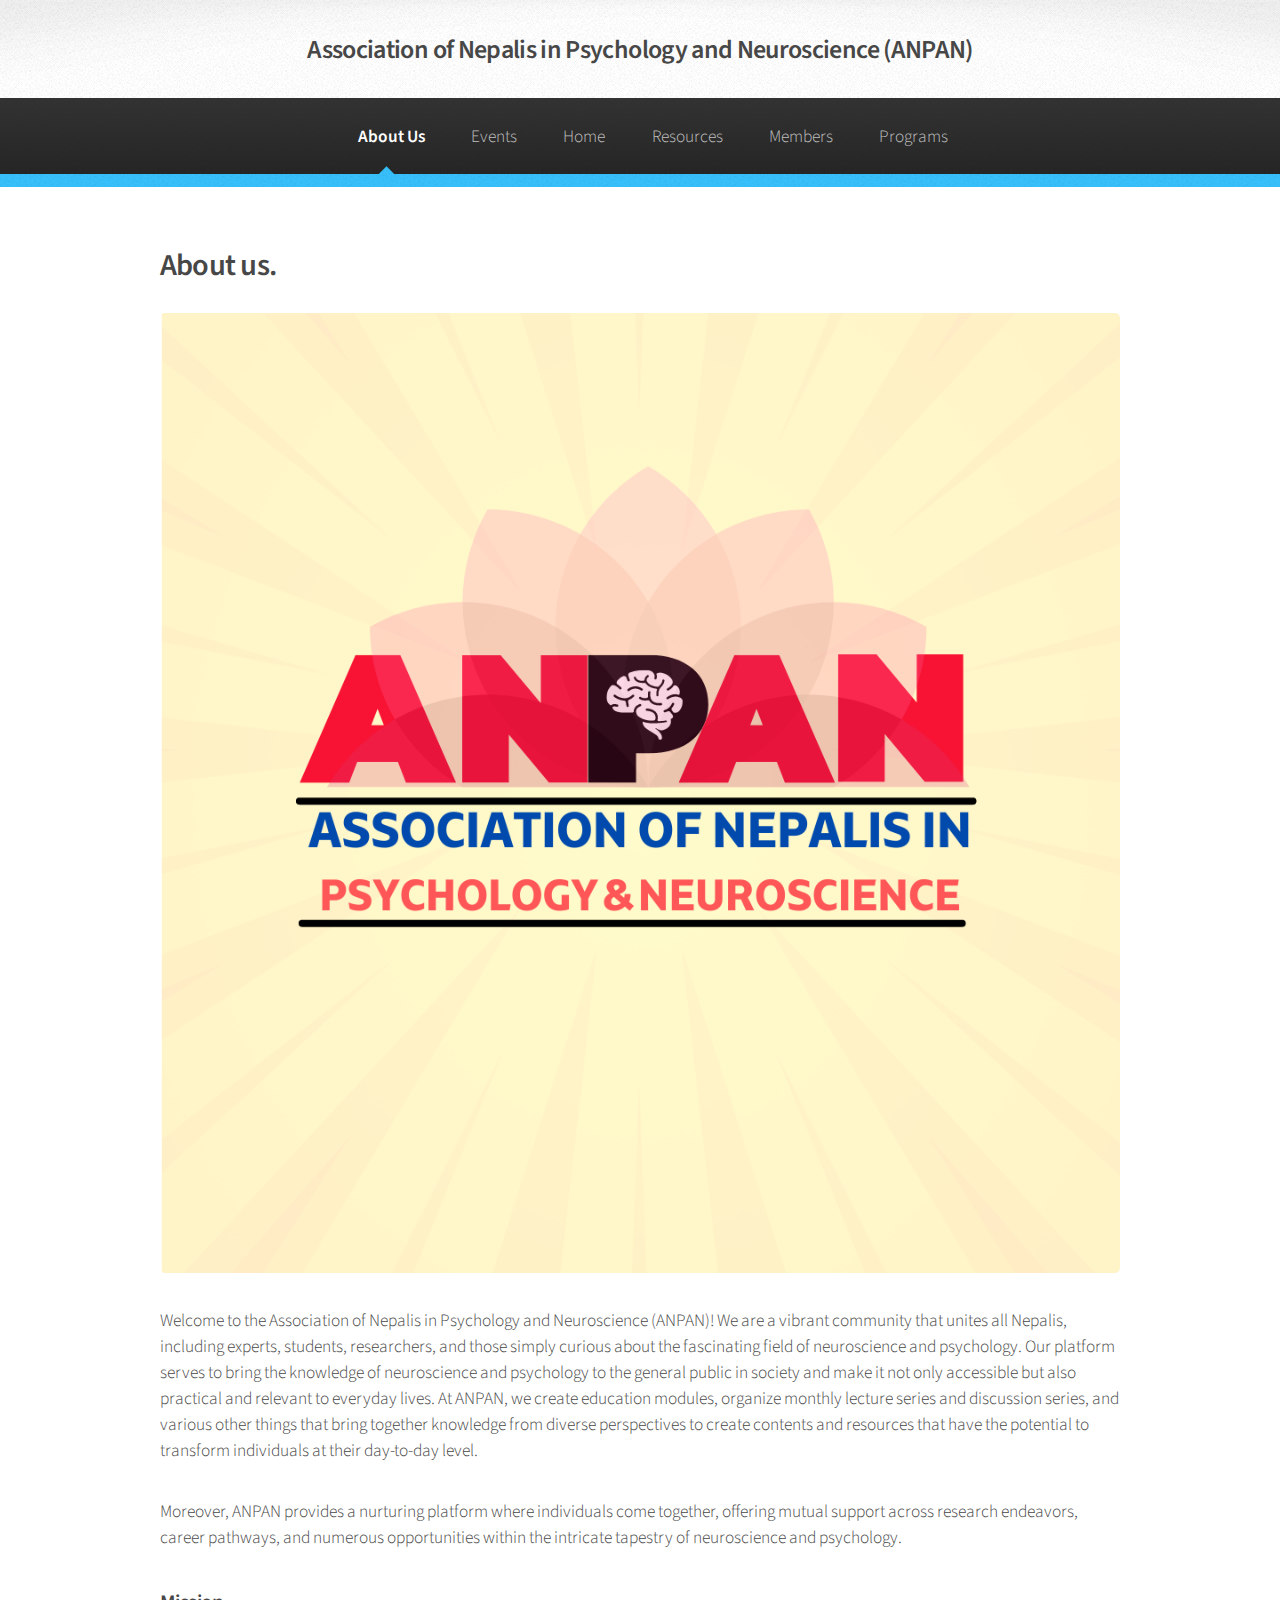
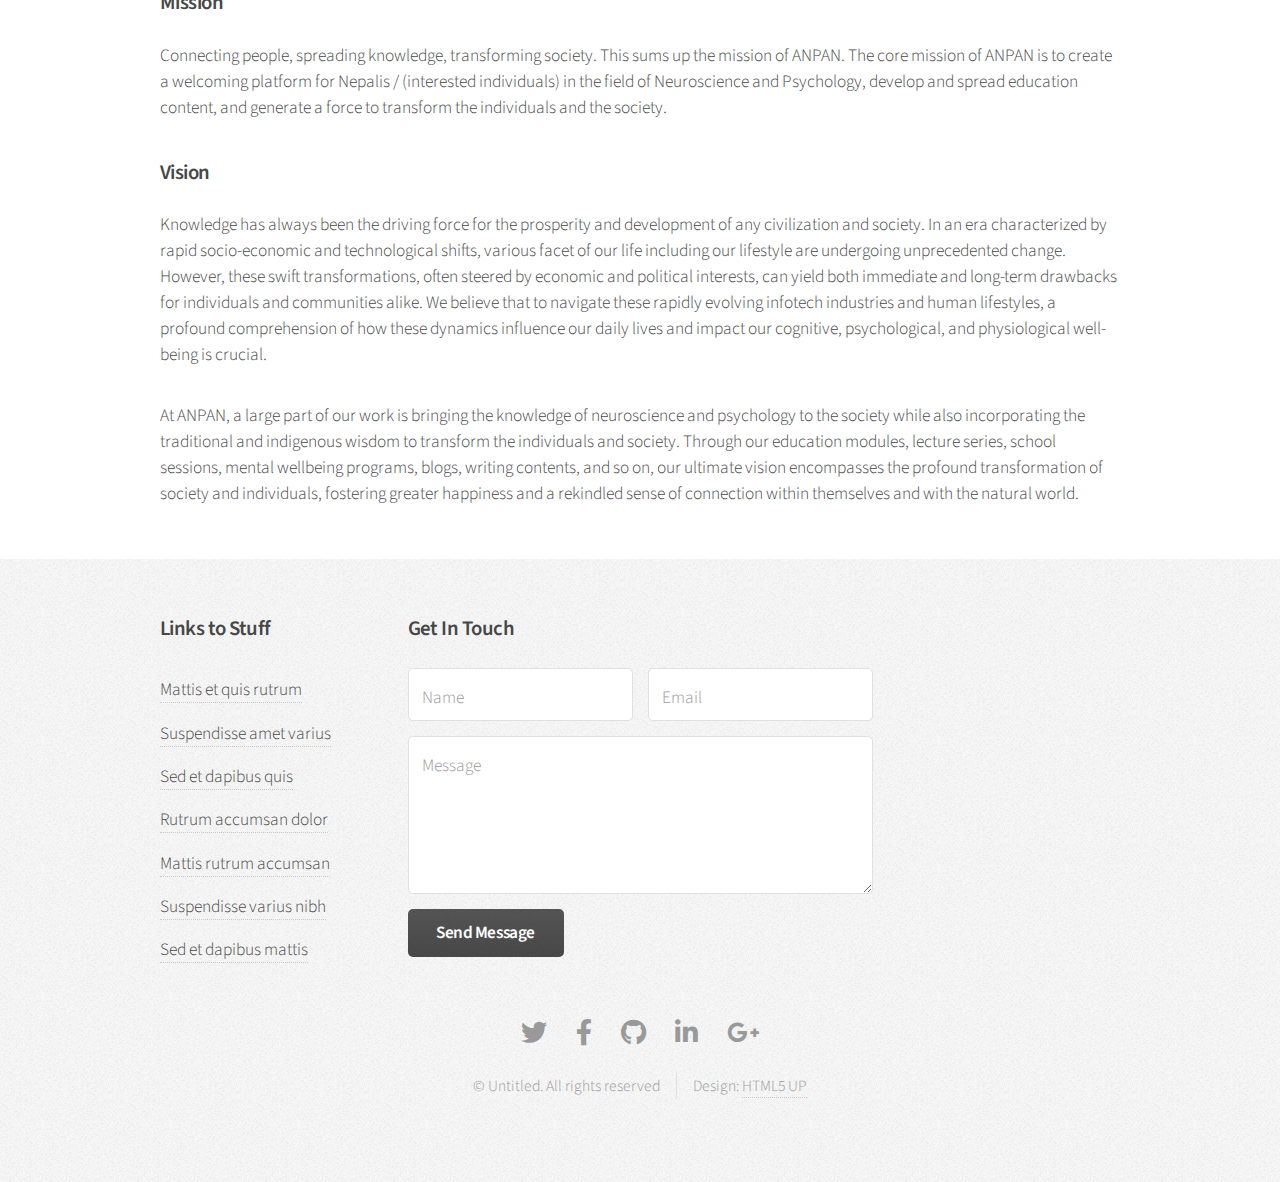
==== commit 1fd6f733: "Update contacts.html" ====
--- a/contacts.html
+++ b/contacts.html
@@ -54,7 +54,7 @@
 										<p></p>
 									</header>
 
-									<span class="image featured"><img src="images/ANPAN_updated_pic.png" alt="" /></span>
+									<span class="image featured"><img src="images/ANPAN official Logo.png" alt="" /></span>
 
 									<p>Welcome to the Association of Nepalis in Psychology and Neuroscience (ANPAN)! 
 										We are a vibrant community that unites all Nepalis, including experts, students, 
--- a/assets/css/main.css
+++ b/assets/css/main.css
@@ -2674,7 +2674,7 @@
 /* Banner */
 
 	#banner {
-		background-image: url("../../images/banner.jpg");
+		background-image: url("../../images/ANPAN_updated_pic.png");
 		background-position: center center;
 		background-size: cover;
 		height: 28em;
@@ -3357,4 +3357,4 @@
 				text-align: left;
 			}
 
-	}+	}
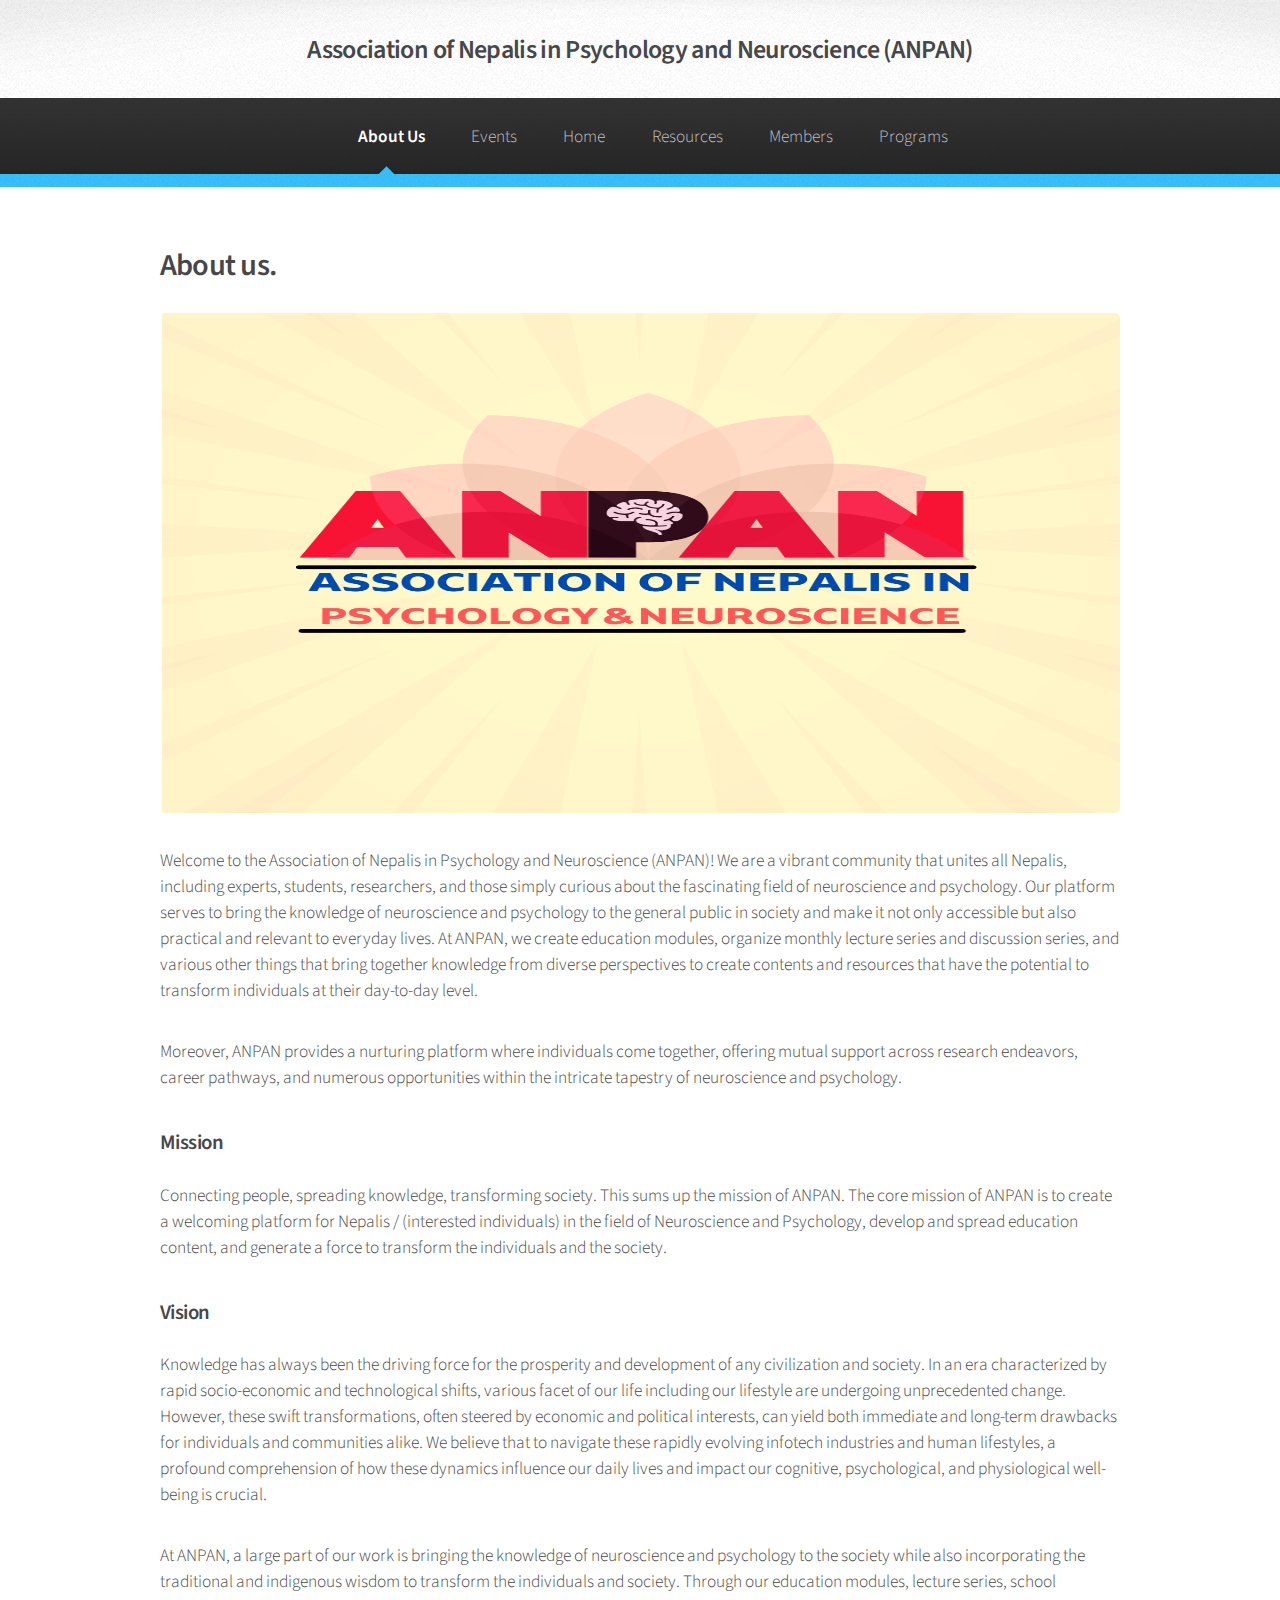
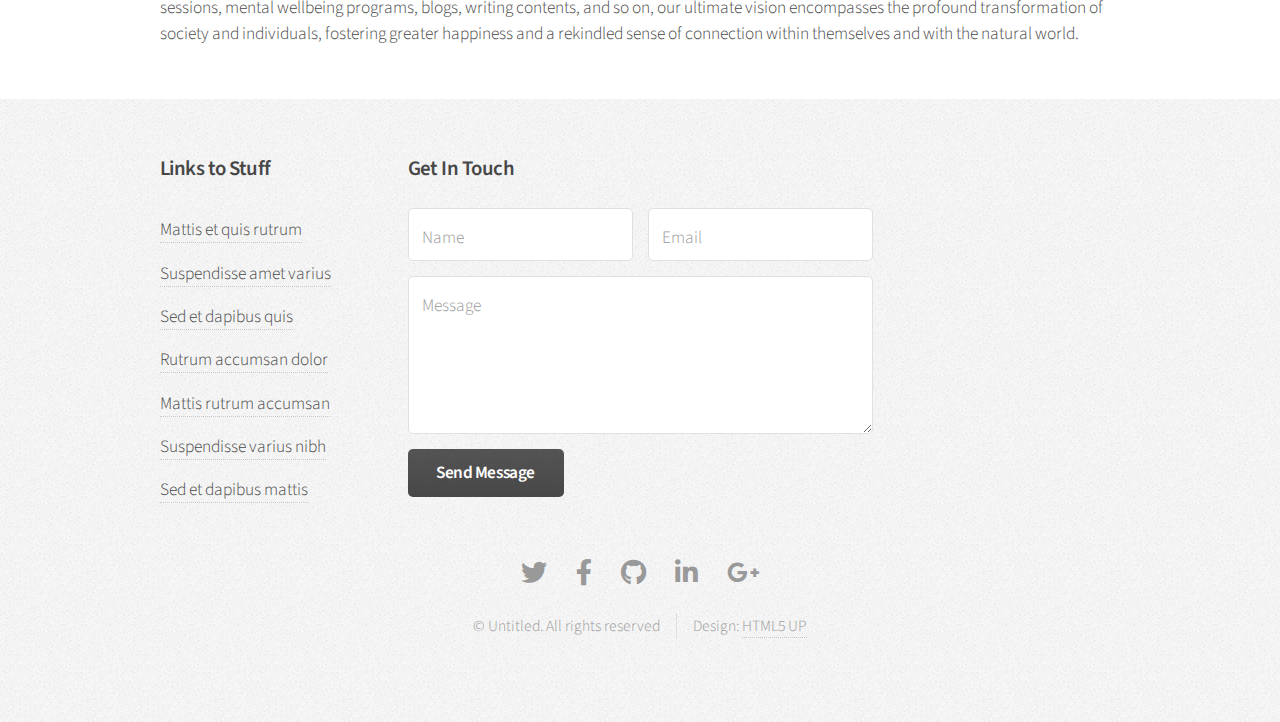
==== commit 1b9df474: "Update contacts.html" ====
--- a/contacts.html
+++ b/contacts.html
@@ -54,7 +54,7 @@
 										<p></p>
 									</header>
 
-									<span class="image featured"><img src="images/ANPAN official Logo.png" alt="" /></span>
+									<span class="image featured"><img src="images/ANPAN official Logo.png" alt="" width="500" height="500"/></span>
 
 									<p>Welcome to the Association of Nepalis in Psychology and Neuroscience (ANPAN)! 
 										We are a vibrant community that unites all Nepalis, including experts, students, 
--- a/assets/css/main.css
+++ b/assets/css/main.css
@@ -2677,7 +2677,7 @@
 		background-image: url("../../images/ANPAN_updated_pic.png");
 		background-position: center center;
 		background-size: cover;
-		height: 28em;
+		height: 35em;
 		text-align: center;
 		position: relative;
 	}
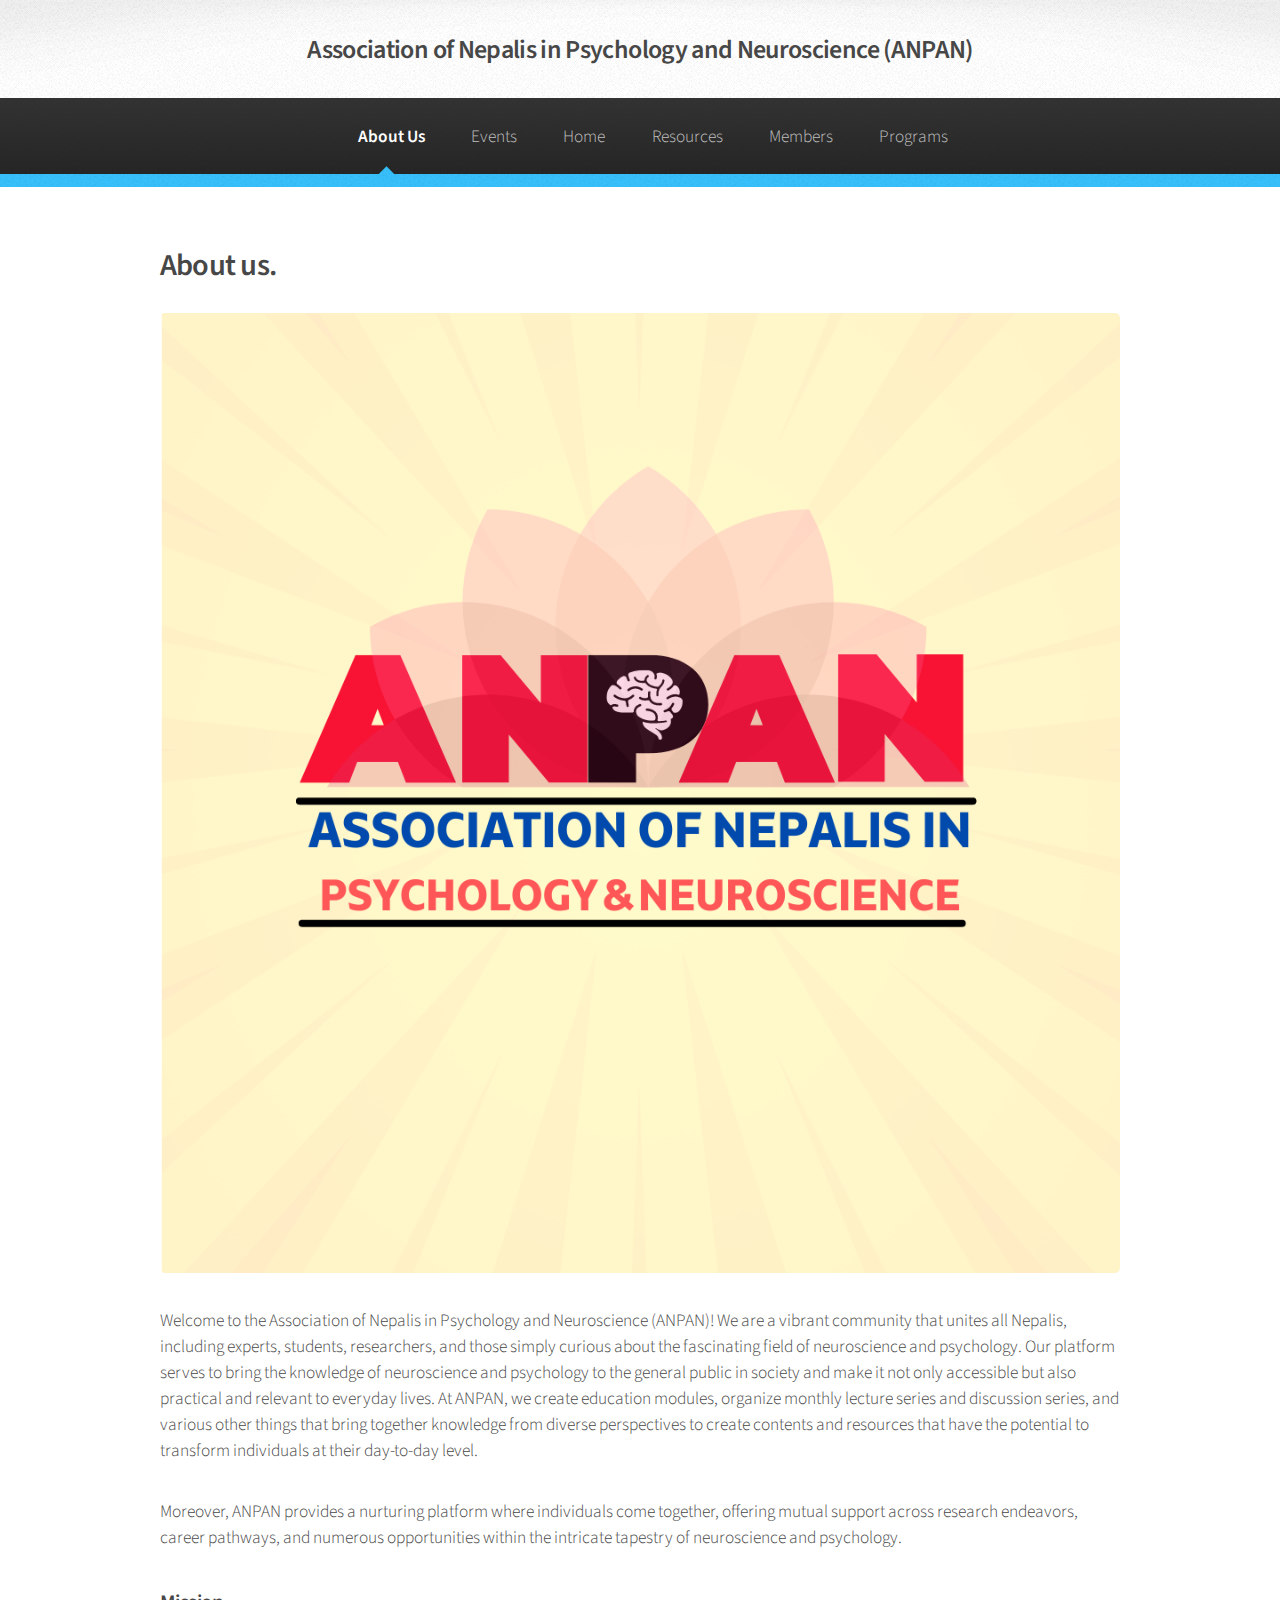
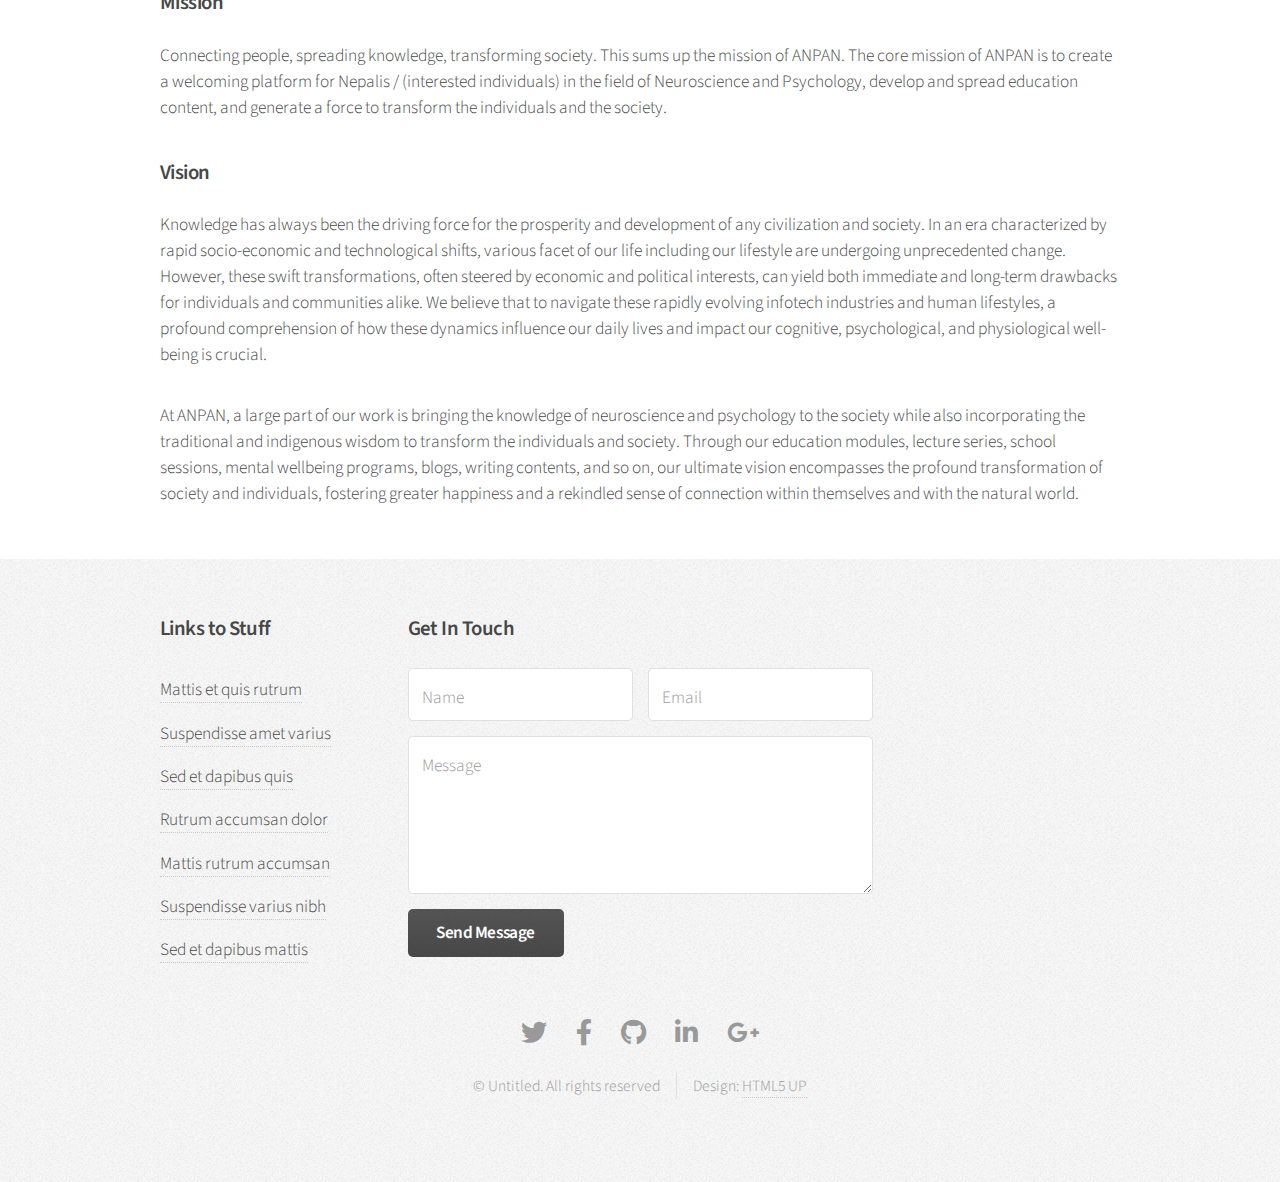
==== commit e17b9f8b: "Update contacts.html" ====
--- a/contacts.html
+++ b/contacts.html
@@ -54,7 +54,7 @@
 										<p></p>
 									</header>
 
-									<span class="image featured"><img src="images/ANPAN official Logo.png" alt="" width="500" height="500"/></span>
+									<span class="image featured"><img src="images/ANPAN official Logo.png" alt="" width="500"/></span>
 
 									<p>Welcome to the Association of Nepalis in Psychology and Neuroscience (ANPAN)! 
 										We are a vibrant community that unites all Nepalis, including experts, students, 
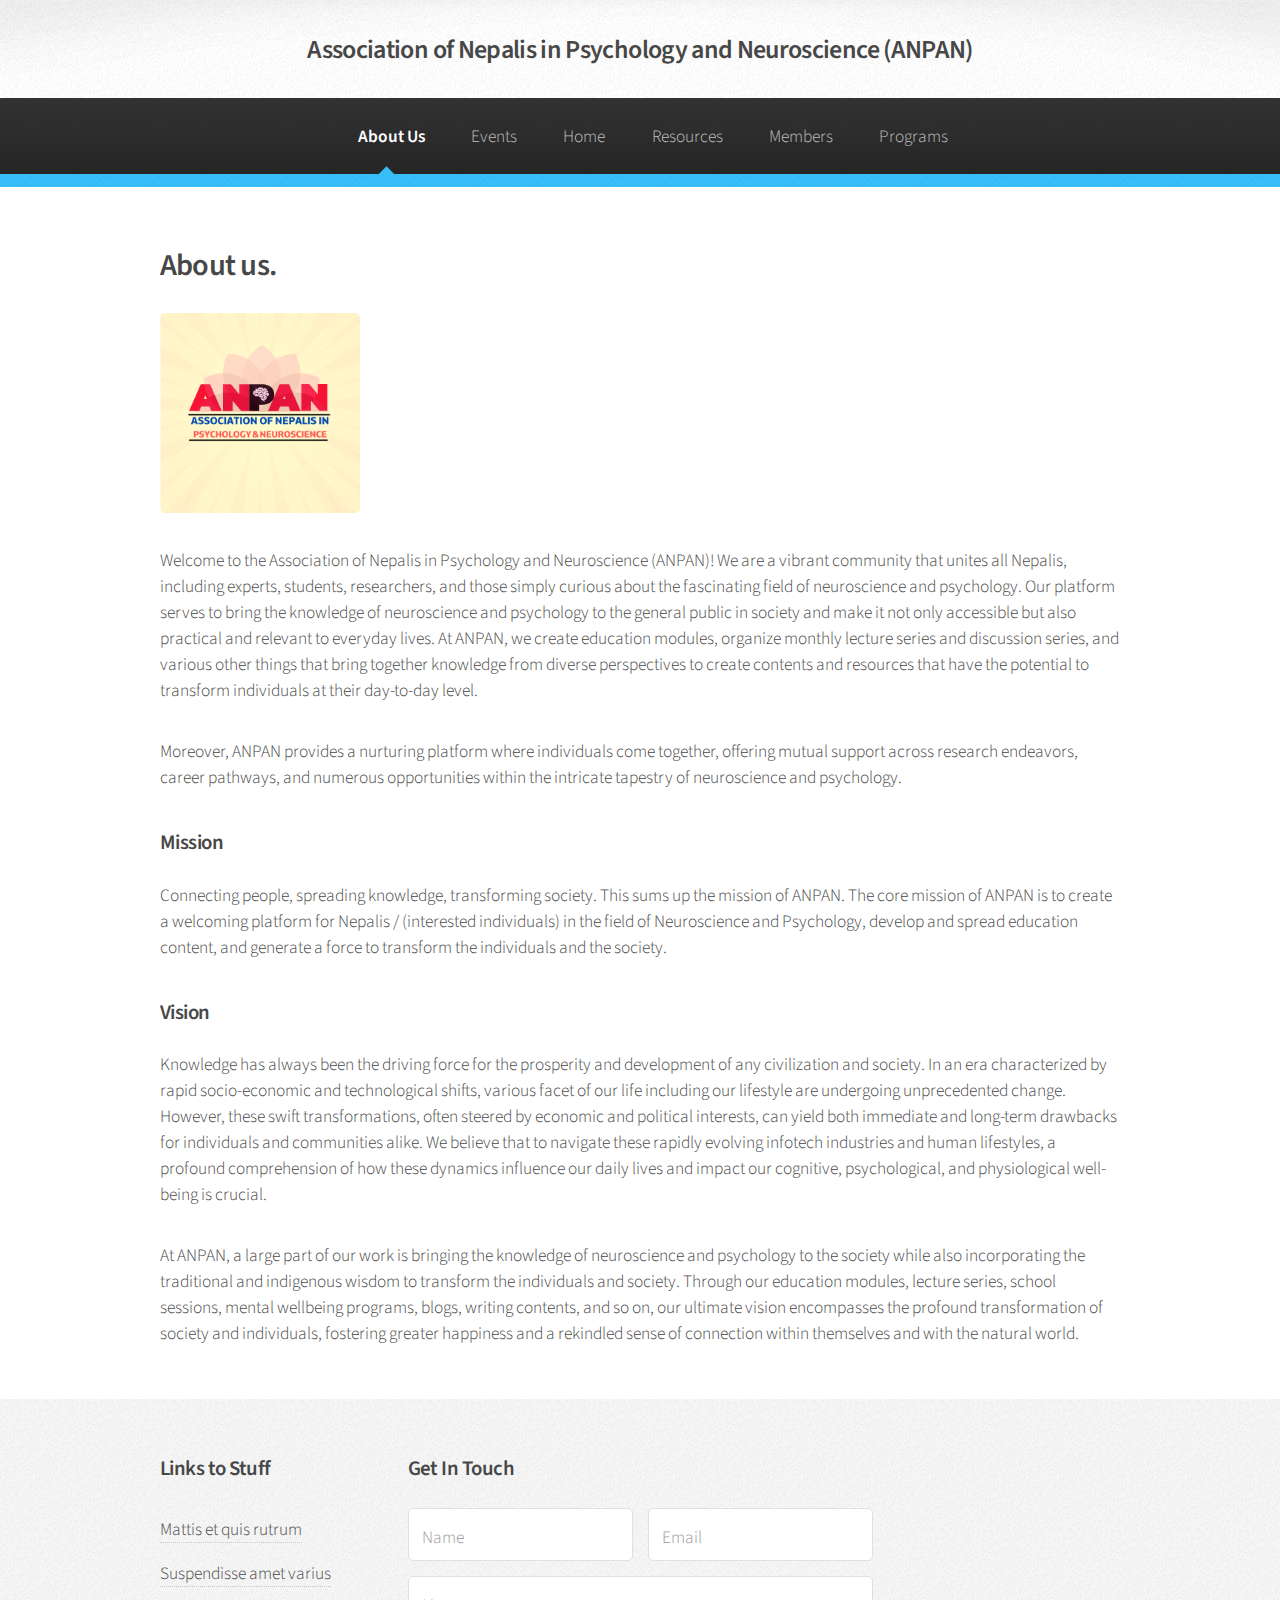
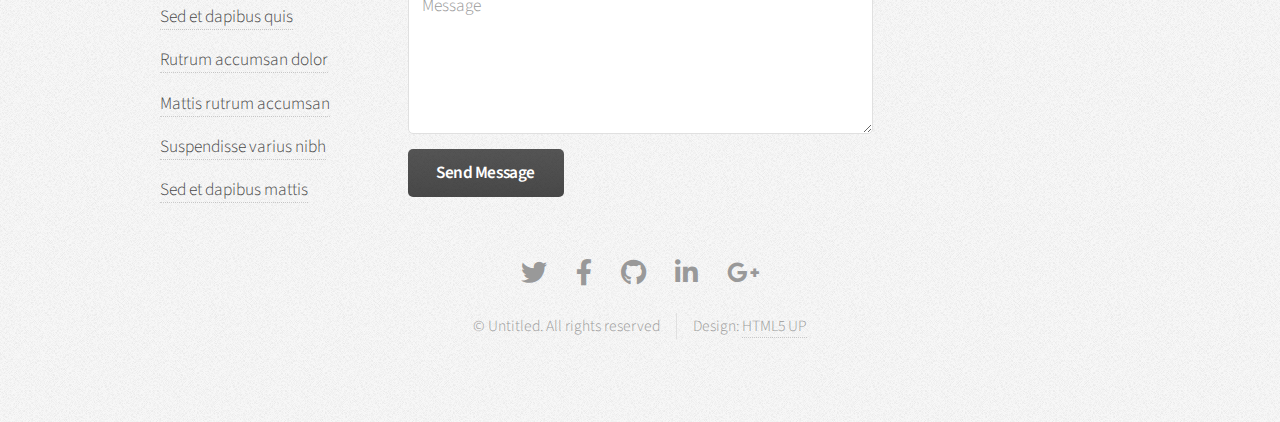
==== commit ce76806a: "Update contacts.html" ====
--- a/contacts.html
+++ b/contacts.html
@@ -54,7 +54,7 @@
 										<p></p>
 									</header>
 
-									<span class="image featured"><img src="images/ANPAN official Logo.png" alt="" width="500"/></span>
+									<span class="image featured"><img src="images/ANPAN official Logo.png" alt="" style="max-width: 200px; max-height: 200px;"/></span>
 
 									<p>Welcome to the Association of Nepalis in Psychology and Neuroscience (ANPAN)! 
 										We are a vibrant community that unites all Nepalis, including experts, students, 
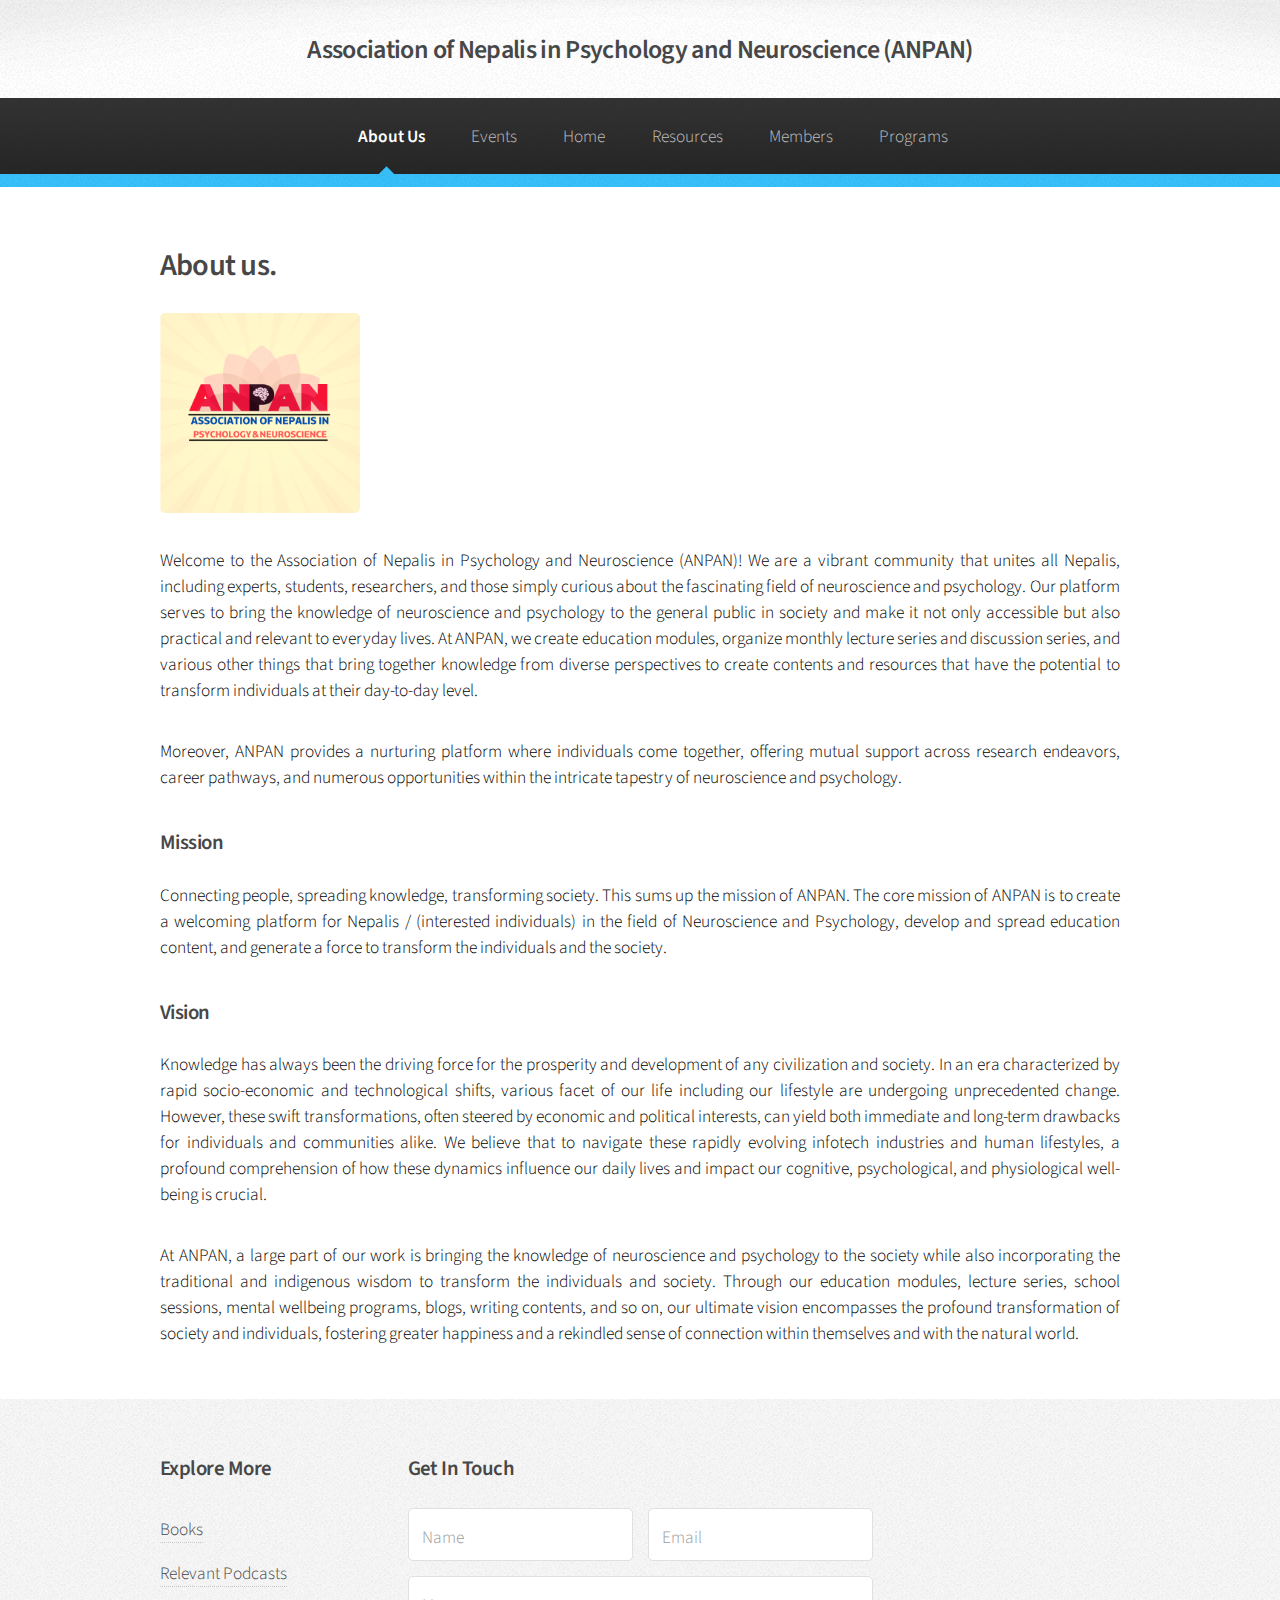
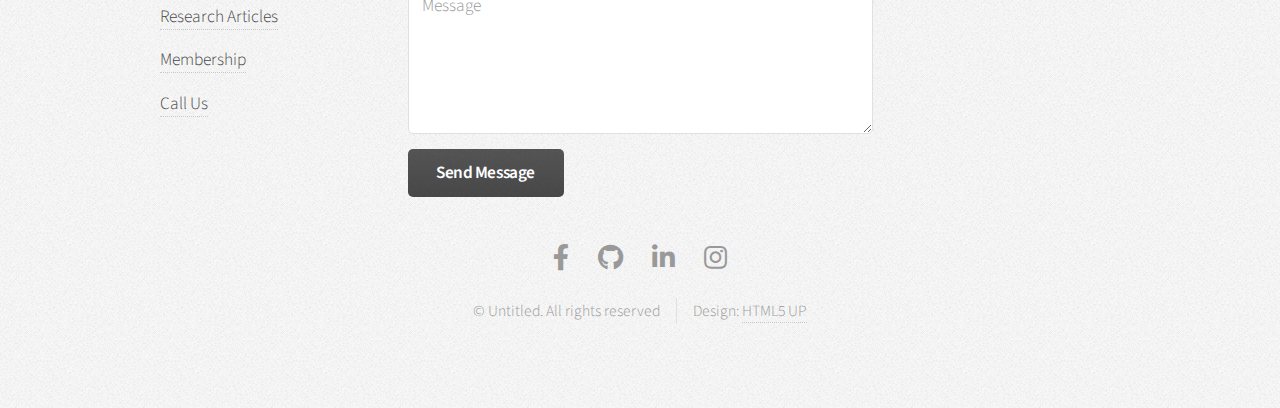
==== commit a146511a: "minor changes" ====
--- a/contacts.html
+++ b/contacts.html
@@ -100,21 +100,20 @@
 					<div class="container">
 						<div class="row">
 							<section class="col-3 col-6-narrower col-12-mobilep">
-								<h3>Links to Stuff</h3>
+								<h3>Explore More</h3>
 								<ul class="links">
-									<li><a href="#">Mattis et quis rutrum</a></li>
-									<li><a href="#">Suspendisse amet varius</a></li>
-									<li><a href="#">Sed et dapibus quis</a></li>
-									<li><a href="#">Rutrum accumsan dolor</a></li>
-									<li><a href="#">Mattis rutrum accumsan</a></li>
-									<li><a href="#">Suspendisse varius nibh</a></li>
-									<li><a href="#">Sed et dapibus mattis</a></li>
+									<li><a href="#">Books</a></li>
+									<li><a href="#">Relevant Podcasts</a></li>
+									<li><a href="#">Research Articles</a></li>
+									<li><a href="#">Membership</a></li>
+									<li><a href="#">Call Us</a></li>
 								</ul>
 							</section>
 							<section class="col-6 col-12-narrower">
 								<h3>Get In Touch</h3>
-								<form>
+								<form action="https://api.web3forms.com/submit" method="POST">
 									<div class="row gtr-50">
+										<input type="hidden" name="access_key" value="42860545-9c8b-4bd4-92b0-5d3c62a13180">
 										<div class="col-6 col-12-mobilep">
 											<input type="text" name="name" id="name" placeholder="Name" />
 										</div>
@@ -137,11 +136,10 @@
 
 					<!-- Icons -->
 						<ul class="icons">
-							<li><a href="#" class="icon brands fa-twitter"><span class="label">Twitter</span></a></li>
-							<li><a href="#" class="icon brands fa-facebook-f"><span class="label">Facebook</span></a></li>
-							<li><a href="#" class="icon brands fa-github"><span class="label">GitHub</span></a></li>
-							<li><a href="#" class="icon brands fa-linkedin-in"><span class="label">LinkedIn</span></a></li>
-							<li><a href="#" class="icon brands fa-google-plus-g"><span class="label">Google+</span></a></li>
+							<li><a href="https://www.facebook.com/anpanofficial" class="icon brands fa-facebook-f" target="_blank"><span class="label">Facebook</span></a></li>
+							<li><a href="https://github.com/anpn2023" class="icon brands fa-github" target="_blank"><span class="label">GitHub</span></a></li>
+							<li><a href="https://www.linkedin.com/in/assoc-of-nepalis-in-psychology-and-neuroscience-anpan-983a26288?lipi=urn%3Ali%3Apage%3Ad_flagship3_profile_view_base_contact_details%3Bki3R7vQxQLO5X0%2F7zbORuw%3D%3D" class="icon brands fa-linkedin-in" target="_blank"><span class="label">LinkedIn</span></a></li>
+							<li><a href="https://www.instagram.com/anpan_official_/" class="icon brands fa-instagram" target="_blank"><span class="label">Instagram</span></a></li>
 						</ul>
 
 					<!-- Copyright -->
--- a/assets/css/main.css
+++ b/assets/css/main.css
@@ -130,6 +130,11 @@
 
 	p, ul, ol, dl, table, blockquote {
 		margin: 0 0 2em 0;
+	}
+
+	p{
+		text-align: justify;
+		color: black;
 	}
 
 	h1, h2, h3, h4, h5, h6 {
